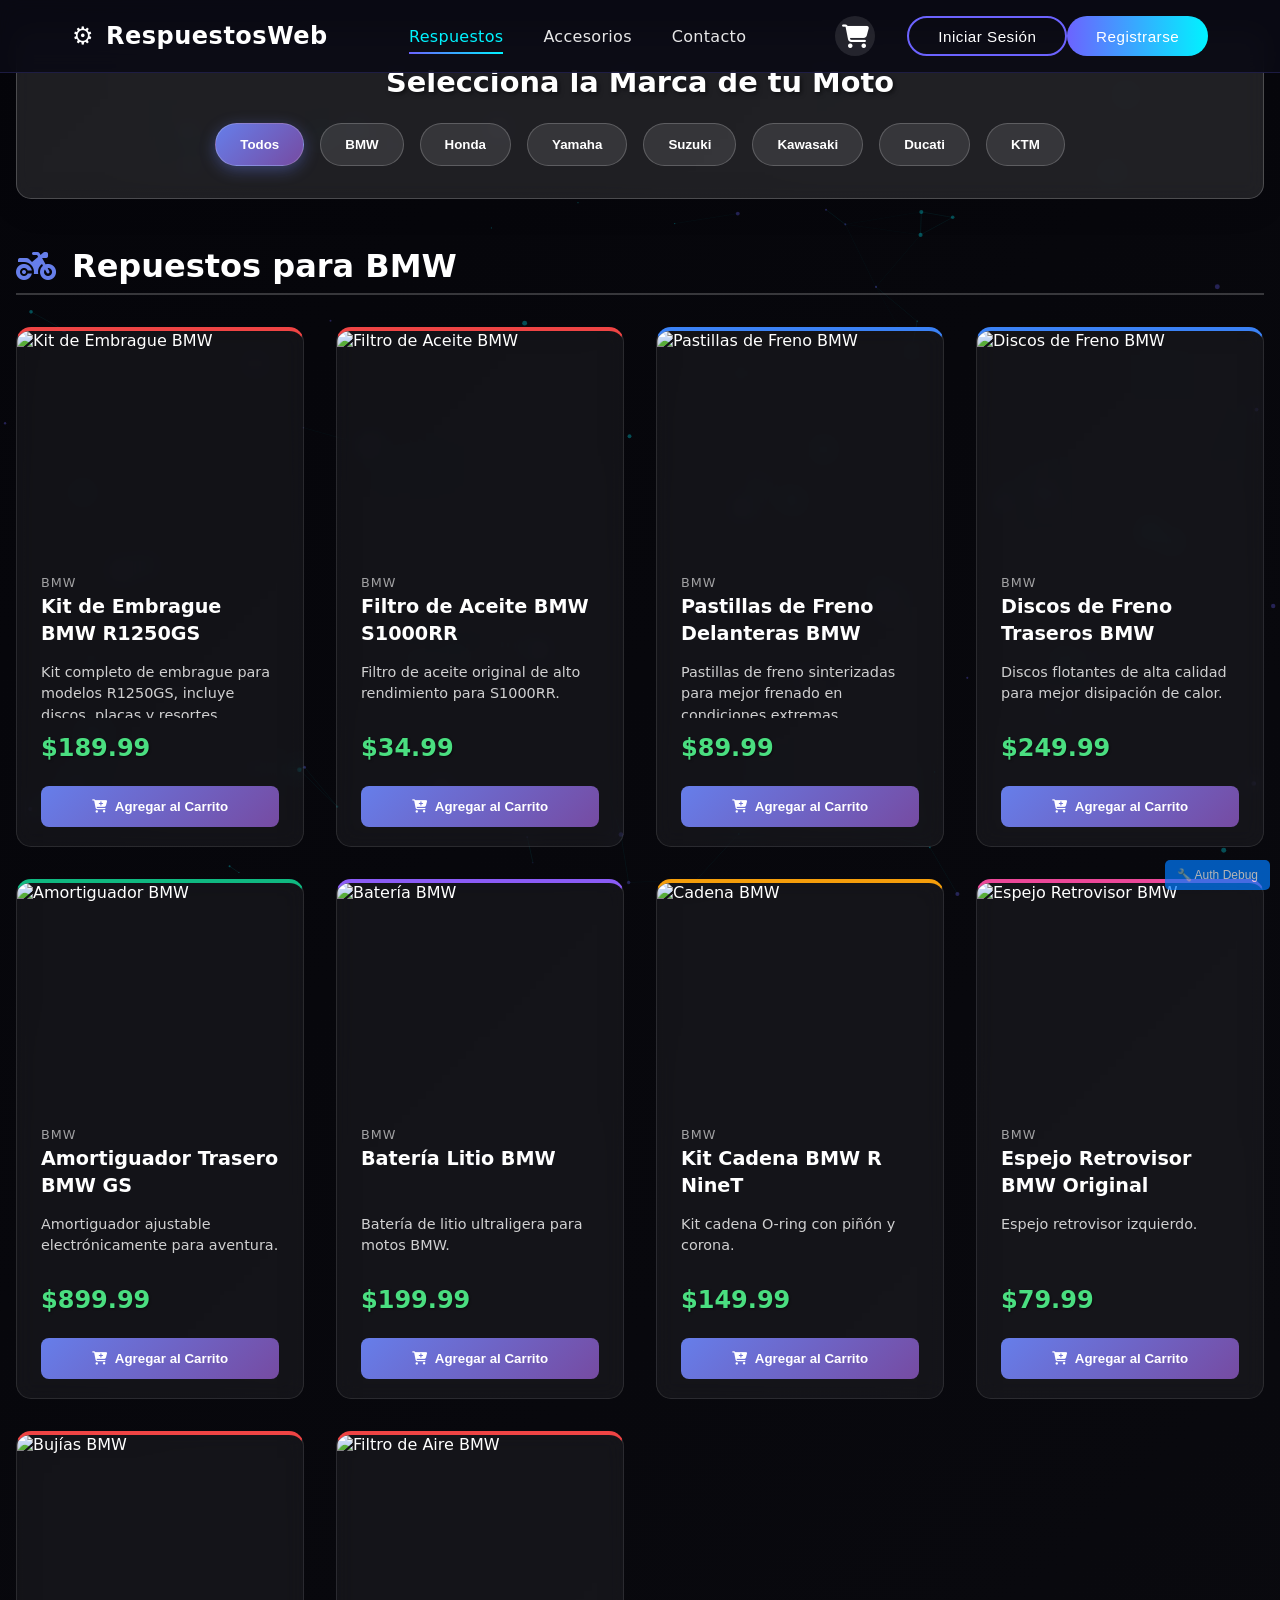
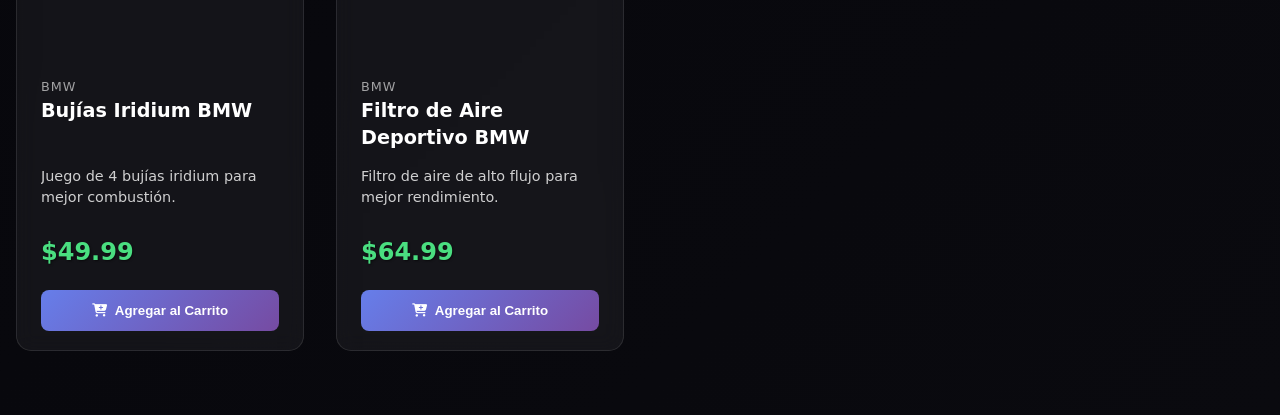
==== repuestos.html @ da5291e6 "Add files via upload" ====
<!DOCTYPE html>
<html lang="es">

<head>
    <meta charset="UTF-8">
    <meta name="viewport" content="width=device-width, initial-scale=1.0">
    <title>Repuestos para Motos | RespuestosWeb</title>
    <link rel="stylesheet" href="css/index.css">
    <link rel="stylesheet" href="css/navbar.css">
    <link rel="stylesheet" href="css/particulasfondo.css">
    <link rel="stylesheet" href="css/repuestos.css">
    <link rel="stylesheet" href="https://cdnjs.cloudflare.com/ajax/libs/font-awesome/6.4.0/css/all.min.css">
</head>

<body>
    <nav class="navbar" id="navbar">
        <div class="navbar-container">
            <!-- Menú de navegación -->
            <div class="navbar-logo">
                <a href="index.html" class="logo-link">
                    <span class="logo-icon">⚙️</span>
                    <span class="logo-text">RespuestosWeb</span>
                </a>
            </div>
            <ul class="navbar-menu" id="navbarMenu">
                <li><a href="repuestos.html" class="nav-link active">Respuestos</a></li>
                <li><a href="accesorios.html" class="nav-link">Accesorios</a></li>
                <li><a href="contacto.html" class="nav-link">Contacto</a></li>
            </ul>
            <!-- Botones de acción -->
            <div class="navbar-actions" id="navbarActions">
                <!-- Carrito de compras -->
                <div class="cart-icon-container">
                    <a href="carrito.html" class="cart-link">
                        <i class="fas fa-shopping-cart"></i>
                        <span class="cart-count" id="cartCount">0</span>
                    </a>
                </div>
                
                <!-- Esto se mostrará cuando NO haya sesión iniciada -->
                <div class="auth-buttons" id="authButtons">
                    <button class="btn btn-login" onclick="window.location.href='sesion.html'">Iniciar Sesión</button>
                    <button class="btn btn-signup" onclick="window.location.href='registro.html'">Registrarse</button>
                </div>
                <!-- Esto se mostrará cuando HAYA sesión iniciada -->
                <div class="user-info" id="userInfo" style="display: none;">
                    <span class="user-name" id="userName"></span>
                    <button class="btn btn-logout" id="btnLogout">
                        <span class="logout-icon">🚪</span>
                        Exit
                    </button>
                </div>
            </div>
        </div>
    </nav>

    <!-- Contenido principal -->
    <main class="repuestos-container">
        <!-- Filtros por marca -->
        <section class="marca-filters">
            <h2>Selecciona la Marca de tu Moto</h2>
            <div class="filters-container">
                <button class="filter-btn active" data-marca="all">Todos</button>
                <button class="filter-btn" data-marca="bmw">BMW</button>
                <button class="filter-btn" data-marca="honda">Honda</button>
                <button class="filter-btn" data-marca="yamaha">Yamaha</button>
                <button class="filter-btn" data-marca="suzuki">Suzuki</button>
                <button class="filter-btn" data-marca="kawasaki">Kawasaki</button>
                <button class="filter-btn" data-marca="ducati">Ducati</button>
                <button class="filter-btn" data-marca="ktm">KTM</button>
            </div>
        </section>

        <!-- Productos BMW -->
        <section class="marca-section active" id="bmw">
            <h2 class="marca-title">
                <i class="fas fa-motorcycle"></i>
                Repuestos para BMW
            </h2>
            <div class="productos-grid">
                
                <!-- Motor -->
                <div class="producto-card" data-categoria="motor">
                    <div class="producto-imagen-container">
                        <img src="https://i.ebayimg.com/images/g/hdYAAOSwGIlj2I~U/s-l1600.webp" 
                             alt="Kit de Embrague BMW" 
                             class="producto-imagen">
                        <div class="producto-overlay">
                            <button class="quick-view">Vista Rápida</button>
                        </div>
                    </div>
                    <div class="producto-info">
                        <div class="producto-marca">BMW</div>
                        <h3 class="producto-nombre">Kit de Embrague BMW R1250GS</h3>
                        <p class="producto-descripcion">Kit completo de embrague para modelos R1250GS, incluye discos, placas y resortes.</p>
                        <div class="producto-precio">$189.99</div>
                        <button class="btn-agregar-carrito" data-id="bmw001">
                            <i class="fas fa-cart-plus"></i> Agregar al Carrito
                        </button>
                    </div>
                </div>

                <div class="producto-card" data-categoria="motor">
                    <div class="producto-imagen-container">
                        <img src="https://res.cloudinary.com/knfilters-com/image/upload/c_lpad,dpr_2.0,f_auto,h_540,q_auto,w_540/v1/media/catalog/product/K/N/KN-160_4.jpg?_i=AB" 
                             alt="Filtro de Aceite BMW" 
                             class="producto-imagen">
                        <div class="producto-overlay">
                            <button class="quick-view">Vista Rápida</button>
                        </div>
                    </div>
                    <div class="producto-info">
                        <div class="producto-marca">BMW</div>
                        <h3 class="producto-nombre">Filtro de Aceite BMW S1000RR</h3>
                        <p class="producto-descripcion">Filtro de aceite original de alto rendimiento para S1000RR.</p>
                        <div class="producto-precio">$34.99</div>
                        <button class="btn-agregar-carrito" data-id="bmw002">
                            <i class="fas fa-cart-plus"></i> Agregar al Carrito
                        </button>
                    </div>
                </div>

                <!-- Frenos -->
                <div class="producto-card" data-categoria="frenos">
                    <div class="producto-imagen-container">
                        <img src="https://i.ebayimg.com/images/g/bAkAAOSwcmRlqMo6/s-l1600.webp" 
                             alt="Pastillas de Freno BMW" 
                             class="producto-imagen">
                        <div class="producto-overlay">
                            <button class="quick-view">Vista Rápida</button>
                        </div>
                    </div>
                    <div class="producto-info">
                        <div class="producto-marca">BMW</div>
                        <h3 class="producto-nombre">Pastillas de Freno Delanteras BMW</h3>
                        <p class="producto-descripcion">Pastillas de freno sinterizadas para mejor frenado en condiciones extremas.</p>
                        <div class="producto-precio">$89.99</div>
                        <button class="btn-agregar-carrito" data-id="bmw003">
                            <i class="fas fa-cart-plus"></i> Agregar al Carrito
                        </button>
                    </div>
                </div>

                <div class="producto-card" data-categoria="frenos">
                    <div class="producto-imagen-container">
                        <img src="https://i.ebayimg.com/thumbs/images/g/HKcAAeSwe4xpPvAn/s-l300.webp" 
                             alt="Discos de Freno BMW" 
                             class="producto-imagen">
                        <div class="producto-overlay">
                            <button class="quick-view">Vista Rápida</button>
                        </div>
                    </div>
                    <div class="producto-info">
                        <div class="producto-marca">BMW</div>
                        <h3 class="producto-nombre">Discos de Freno Traseros BMW</h3>
                        <p class="producto-descripcion">Discos flotantes de alta calidad para mejor disipación de calor.</p>
                        <div class="producto-precio">$249.99</div>
                        <button class="btn-agregar-carrito" data-id="bmw004">
                            <i class="fas fa-cart-plus"></i> Agregar al Carrito
                        </button>
                    </div>
                </div>

                <!-- Suspensión -->
                <div class="producto-card" data-categoria="suspension">
                    <div class="producto-imagen-container">
                        <img src="https://i.ebayimg.com/images/g/KG8AAeSwtQhpDiIL/s-l1600.webp" 
                             alt="Amortiguador BMW" 
                             class="producto-imagen">
                        <div class="producto-overlay">
                            <button class="quick-view">Vista Rápida</button>
                        </div>
                    </div>
                    <div class="producto-info">
                        <div class="producto-marca">BMW</div>
                        <h3 class="producto-nombre">Amortiguador Trasero BMW GS</h3>
                        <p class="producto-descripcion">Amortiguador ajustable electrónicamente para aventura.</p>
                        <div class="producto-precio">$899.99</div>
                        <button class="btn-agregar-carrito" data-id="bmw005">
                            <i class="fas fa-cart-plus"></i> Agregar al Carrito
                        </button>
                    </div>
                </div>

                <!-- Electrónica -->
                <div class="producto-card" data-categoria="electronica">
                    <div class="producto-imagen-container">
                        <img src="https://i.ebayimg.com/images/g/pgMAAOSwFHZnN01C/s-l1600.webp" 
                             alt="Batería BMW" 
                             class="producto-imagen">
                        <div class="producto-overlay">
                            <button class="quick-view">Vista Rápida</button>
                        </div>
                    </div>
                    <div class="producto-info">
                        <div class="producto-marca">BMW</div>
                        <h3 class="producto-nombre">Batería Litio BMW</h3>
                        <p class="producto-descripcion">Batería de litio ultraligera para motos BMW.</p>
                        <div class="producto-precio">$199.99</div>
                        <button class="btn-agregar-carrito" data-id="bmw006">
                            <i class="fas fa-cart-plus"></i> Agregar al Carrito
                        </button>
                    </div>
                </div>

                <!-- Transmisión -->
                <div class="producto-card" data-categoria="transmision">
                    <div class="producto-imagen-container">
                        <img src="https://i.ebayimg.com/thumbs/images/g/bOwAAOSwZWhnmeZr/s-l300.webp" 
                             alt="Cadena BMW" 
                             class="producto-imagen">
                        <div class="producto-overlay">
                            <button class="quick-view">Vista Rápida</button>
                        </div>
                    </div>
                    <div class="producto-info">
                        <div class="producto-marca">BMW</div>
                        <h3 class="producto-nombre">Kit Cadena BMW R NineT</h3>
                        <p class="producto-descripcion">Kit cadena O-ring con piñón y corona.</p>
                        <div class="producto-precio">$149.99</div>
                        <button class="btn-agregar-carrito" data-id="bmw007">
                            <i class="fas fa-cart-plus"></i> Agregar al Carrito
                        </button>
                    </div>
                </div>

                <!-- Carrocería -->
                <div class="producto-card" data-categoria="carroceria">
                    <div class="producto-imagen-container">
                        <img src="https://encrypted-tbn0.gstatic.com/images?q=tbn:ANd9GcQe6MmT3iAKlAqYULqg9RIw2ckWm8wNuphOkQ&s" 
                             alt="Espejo Retrovisor BMW" 
                             class="producto-imagen">
                        <div class="producto-overlay">
                            <button class="quick-view">Vista Rápida</button>
                        </div>
                    </div>
                    <div class="producto-info">
                        <div class="producto-marca">BMW</div>
                        <h3 class="producto-nombre">Espejo Retrovisor BMW Original</h3>
                        <p class="producto-descripcion">Espejo retrovisor izquierdo.</p>
                        <div class="producto-precio">$79.99</div>
                        <button class="btn-agregar-carrito" data-id="bmw008">
                            <i class="fas fa-cart-plus"></i> Agregar al Carrito
                        </button>
                    </div>
                </div>

                <!-- Bujías -->
                <div class="producto-card" data-categoria="motor">
                    <div class="producto-imagen-container">
                        <img src="https://m.media-amazon.com/images/I/41Av20LkbiL._AC_SX466_.jpg" 
                             alt="Bujías BMW" 
                             class="producto-imagen">
                        <div class="producto-overlay">
                            <button class="quick-view">Vista Rápida</button>
                        </div>
                    </div>
                    <div class="producto-info">
                        <div class="producto-marca">BMW</div>
                        <h3 class="producto-nombre">Bujías Iridium BMW</h3>
                        <p class="producto-descripcion">Juego de 4 bujías iridium para mejor combustión.</p>
                        <div class="producto-precio">$49.99</div>
                        <button class="btn-agregar-carrito" data-id="bmw009">
                            <i class="fas fa-cart-plus"></i> Agregar al Carrito
                        </button>
                    </div>
                </div>

                <!-- Filtro de Aire -->
                <div class="producto-card" data-categoria="motor">
                    <div class="producto-imagen-container">
                        <img src="https://i.ebayimg.com/images/g/MfUAAeSwtmdpF6ZR/s-l1600.webp" 
                             alt="Filtro de Aire BMW" 
                             class="producto-imagen">
                        <div class="producto-overlay">
                            <button class="quick-view">Vista Rápida</button>
                        </div>
                    </div>
                    <div class="producto-info">
                        <div class="producto-marca">BMW</div>
                        <h3 class="producto-nombre">Filtro de Aire Deportivo BMW</h3>
                        <p class="producto-descripcion">Filtro de aire de alto flujo para mejor rendimiento.</p>
                        <div class="producto-precio">$64.99</div>
                        <button class="btn-agregar-carrito" data-id="bmw010">
                            <i class="fas fa-cart-plus"></i> Agregar al Carrito
                        </button>
                    </div>
                </div>

            </div>
        </section>

        <!-- Productos Honda -->
        <section class="marca-section" id="honda">
            <h2 class="marca-title">
                <i class="fas fa-motorcycle"></i>
                Repuestos para Honda
            </h2>
            <div class="productos-grid">
                
                <div class="producto-card" data-categoria="motor">
                    <div class="producto-imagen-container">
                        <img src="https://images.unsplash.com/photo-1558618666-fcd25c85cd64?ixlib=rb-4.0.3&auto=format&fit=crop&w=500&q=80" 
                             alt="Filtro de Aire Honda" 
                             class="producto-imagen">
                        <div class="producto-overlay">
                            <button class="quick-view">Vista Rápida</button>
                        </div>
                    </div>
                    <div class="producto-info">
                        <div class="producto-marca">HONDA</div>
                        <h3 class="producto-nombre">Filtro de Aire Honda CBR600RR</h3>
                        <p class="producto-descripcion">Filtro de aire deportivo de alto flujo para mejor rendimiento.</p>
                        <div class="producto-precio">$45.99</div>
                        <button class="btn-agregar-carrito" data-id="honda001">
                            <i class="fas fa-cart-plus"></i> Agregar al Carrito
                        </button>
                    </div>
                </div>

                <div class="producto-card" data-categoria="frenos">
                    <div class="producto-imagen-container">
                        <img src="https://images.unsplash.com/photo-1550565118-3a14e8d0386f?ixlib=rb-4.0.3&auto=format&fit=crop&w=500&q=80" 
                             alt="Pastillas Honda" 
                             class="producto-imagen">
                        <div class="producto-overlay">
                            <button class="quick-view">Vista Rápida</button>
                        </div>
                    </div>
                    <div class="producto-info">
                        <div class="producto-marca">HONDA</div>
                        <h3 class="producto-nombre">Pastillas de Freno Honda CB500</h3>
                        <p class="producto-descripcion">Pastillas orgánicas para frenado suave y progresivo.</p>
                        <div class="producto-precio">$39.99</div>
                        <button class="btn-agregar-carrito" data-id="honda002">
                            <i class="fas fa-cart-plus"></i> Agregar al Carrito
                        </button>
                    </div>
                </div>

                <div class="producto-card" data-categoria="suspension">
                    <div class="producto-imagen-container">
                        <img src="https://images.unsplash.com/photo-1580522154071-c6ca47a859ad?ixlib=rb-4.0.3&auto=format&fit=crop&w=500&q=80" 
                             alt="Amortiguador Honda" 
                             class="producto-imagen">
                        <div class="producto-overlay">
                            <button class="quick-view">Vista Rápida</button>
                        </div>
                    </div>
                    <div class="producto-info">
                        <div class="producto-marca">HONDA</div>
                        <h3 class="producto-nombre">Amortiguador Trasero Honda CBR1000RR</h3>
                        <p class="producto-descripcion">Amortiguador deportivo ajustable en precarga y rebote.</p>
                        <div class="producto-precio">$599.99</div>
                        <button class="btn-agregar-carrito" data-id="honda003">
                            <i class="fas fa-cart-plus"></i> Agregar al Carrito
                        </button>
                    </div>
                </div>

                <div class="producto-card" data-categoria="transmision">
                    <div class="producto-imagen-container">
                        <img src="https://images.unsplash.com/photo-1569949381669-ec9738b44374?ixlib=rb-4.0.3&auto=format&fit=crop&w=500&q=80" 
                             alt="Kit Cadena Honda" 
                             class="producto-imagen">
                        <div class="producto-overlay">
                            <button class="quick-view">Vista Rápida</button>
                        </div>
                    </div>
                    <div class="producto-info">
                        <div class="producto-marca">HONDA</div>
                        <h3 class="producto-nombre">Kit Cadena Honda Africa Twin</h3>
                        <p class="producto-descripcion">Kit cadena X-ring resistente para aventura.</p>
                        <div class="producto-precio">$129.99</div>
                        <button class="btn-agregar-carrito" data-id="honda004">
                            <i class="fas fa-cart-plus"></i> Agregar al Carrito
                        </button>
                    </div>
                </div>

                <div class="producto-card" data-categoria="electronica">
                    <div class="producto-imagen-container">
                        <img src="https://images.unsplash.com/photo-1591799264318-7e6ef8ddb7ea?ixlib=rb-4.0.3&auto=format&fit=crop&w=500&q=80" 
                             alt="Batería Honda" 
                             class="producto-imagen">
                        <div class="producto-overlay">
                            <button class="quick-view">Vista Rápida</button>
                        </div>
                    </div>
                    <div class="producto-info">
                        <div class="producto-marca">HONDA</div>
                        <h3 class="producto-nombre">Batería GEL Honda</h3>
                        <p class="producto-descripcion">Batería GEL de 12V para motos Honda.</p>
                        <div class="producto-precio">$89.99</div>
                        <button class="btn-agregar-carrito" data-id="honda005">
                            <i class="fas fa-cart-plus"></i> Agregar al Carrito
                        </button>
                    </div>
                </div>

                <div class="producto-card" data-categoria="motor">
                    <div class="producto-imagen-container">
                        <img src="https://images.unsplash.com/photo-1614162692292-7ac56d7f7f1e?ixlib=rb-4.0.3&auto=format&fit=crop&w=500&q=80" 
                             alt="Bujías Honda" 
                             class="producto-imagen">
                        <div class="producto-overlay">
                            <button class="quick-view">Vista Rápida</button>
                        </div>
                    </div>
                    <div class="producto-info">
                        <div class="producto-marca">HONDA</div>
                        <h3 class="producto-nombre">Bujías Honda CRF450L</h3>
                        <p class="producto-descripcion">Bujías de platino para motos enduro Honda.</p>
                        <div class="producto-precio">$29.99</div>
                        <button class="btn-agregar-carrito" data-id="honda006">
                            <i class="fas fa-cart-plus"></i> Agregar al Carrito
                        </button>
                    </div>
                </div>

            </div>
        </section>

        <!-- Productos Yamaha -->
        <section class="marca-section" id="yamaha">
            <h2 class="marca-title">
                <i class="fas fa-motorcycle"></i>
                Repuestos para Yamaha
            </h2>
            <div class="productos-grid">
                
                <div class="producto-card" data-categoria="motor">
                    <div class="producto-imagen-container">
                        <img src="https://images.unsplash.com/photo-1614162692292-7ac56d7f7f1e?ixlib=rb-4.0.3&auto=format&fit=crop&w=500&q=80" 
                             alt="Bujías Yamaha" 
                             class="producto-imagen">
                        <div class="producto-overlay">
                            <button class="quick-view">Vista Rápida</button>
                        </div>
                    </div>
                    <div class="producto-info">
                        <div class="producto-marca">YAMAHA</div>
                        <h3 class="producto-nombre">Bujías Iridium Yamaha R6</h3>
                        <p class="producto-descripcion">Bujías iridium de alto rendimiento para R6.</p>
                        <div class="producto-precio">$24.99</div>
                        <button class="btn-agregar-carrito" data-id="yamaha001">
                            <i class="fas fa-cart-plus"></i> Agregar al Carrito
                        </button>
                    </div>
                </div>

                <div class="producto-card" data-categoria="suspension">
                    <div class="producto-imagen-container">
                        <img src="https://images.unsplash.com/photo-1580522154071-c6ca47a859ad?ixlib=rb-4.0.3&auto=format&fit=crop&w=500&q=80" 
                             alt="Horquilla Yamaha" 
                             class="producto-imagen">
                        <div class="producto-overlay">
                            <button class="quick-view">Vista Rápida</button>
                        </div>
                    </div>
                    <div class="producto-info">
                        <div class="producto-marca">YAMAHA</div>
                        <h3 class="producto-nombre">Kit de Retenes Horquilla Yamaha MT-07</h3>
                        <p class="producto-descripcion">Kit completo de retenes y aceite para horquilla.</p>
                        <div class="producto-precio">$59.99</div>
                        <button class="btn-agregar-carrito" data-id="yamaha002">
                            <i class="fas fa-cart-plus"></i> Agregar al Carrito
                        </button>
                    </div>
                </div>

                <div class="producto-card" data-categoria="frenos">
                    <div class="producto-imagen-container">
                        <img src="https://images.unsplash.com/photo-1550565118-3a14e8d0386f?ixlib=rb-4.0.3&auto=format&fit=crop&w=500&q=80" 
                             alt="Discos Yamaha" 
                             class="producto-imagen">
                        <div class="producto-overlay">
                            <button class="quick-view">Vista Rápida</button>
                        </div>
                    </div>
                    <div class="producto-info">
                        <div class="producto-marca">YAMAHA</div>
                        <h3 class="producto-nombre">Discos de Freno Yamaha R1</h3>
                        <p class="producto-descripcion">Discos de freno wave para máxima disipación de calor.</p>
                        <div class="producto-precio">$299.99</div>
                        <button class="btn-agregar-carrito" data-id="yamaha003">
                            <i class="fas fa-cart-plus"></i> Agregar al Carrito
                        </button>
                    </div>
                </div>

                <div class="producto-card" data-categoria="transmision">
                    <div class="producto-imagen-container">
                        <img src="https://images.unsplash.com/photo-1569949381669-ec9738b44374?ixlib=rb-4.0.3&auto=format&fit=crop&w=500&q=80" 
                             alt="Cadena Yamaha" 
                             class="producto-imagen">
                        <div class="producto-overlay">
                            <button class="quick-view">Vista Rápida</button>
                        </div>
                    </div>
                    <div class="producto-info">
                        <div class="producto-marca">YAMAHA</div>
                        <h3 class="producto-nombre">Kit Transmisión Yamaha MT-09</h3>
                        <p class="producto-descripcion">Kit completo con cadena, piñón y corona.</p>
                        <div class="producto-precio">$169.99</div>
                        <button class="btn-agregar-carrito" data-id="yamaha004">
                            <i class="fas fa-cart-plus"></i> Agregar al Carrito
                        </button>
                    </div>
                </div>

                <div class="producto-card" data-categoria="electronica">
                    <div class="producto-imagen-container">
                        <img src="https://images.unsplash.com/photo-1591799264318-7e6ef8ddb7ea?ixlib=rb-4.0.3&auto=format&fit=crop&w=500&q=80" 
                             alt="Regulador Yamaha" 
                             class="producto-imagen">
                        <div class="producto-overlay">
                            <button class="quick-view">Vista Rápida</button>
                        </div>
                    </div>
                    <div class="producto-info">
                        <div class="producto-marca">YAMAHA</div>
                        <h3 class="producto-nombre">Regulador de Voltaje Yamaha</h3>
                        <p class="producto-descripcion">Regulador de voltaje para sistema de carga.</p>
                        <div class="producto-precio">$69.99</div>
                        <button class="btn-agregar-carrito" data-id="yamaha005">
                            <i class="fas fa-cart-plus"></i> Agregar al Carrito
                        </button>
                    </div>
                </div>

            </div>
        </section>

        <!-- Productos Suzuki -->
        <section class="marca-section" id="suzuki">
            <h2 class="marca-title">
                <i class="fas fa-motorcycle"></i>
                Repuestos para Suzuki
            </h2>
            <div class="productos-grid">
                
                <div class="producto-card" data-categoria="motor">
                    <div class="producto-imagen-container">
                        <img src="https://images.unsplash.com/photo-1569541306245-6fa5c8d48aa8?ixlib=rb-4.0.3&auto=format&fit=crop&w=500&q=80" 
                             alt="Embrague Suzuki" 
                             class="producto-imagen">
                        <div class="producto-overlay">
                            <button class="quick-view">Vista Rápida</button>
                        </div>
                    </div>
                    <div class="producto-info">
                        <div class="producto-marca">SUZUKI</div>
                        <h3 class="producto-nombre">Kit Embrague Suzuki GSX-R1000</h3>
                        <p class="producto-descripcion">Kit de embrague deportivo para máxima tracción.</p>
                        <div class="producto-precio">$179.99</div>
                        <button class="btn-agregar-carrito" data-id="suzuki001">
                            <i class="fas fa-cart-plus"></i> Agregar al Carrito
                        </button>
                    </div>
                </div>

                <div class="producto-card" data-categoria="frenos">
                    <div class="producto-imagen-container">
                        <img src="https://images.unsplash.com/photo-1558618666-fcd25c85cd64?ixlib=rb-4.0.3&auto=format&fit=crop&w=500&q=80" 
                             alt="Pastillas Suzuki" 
                             class="producto-imagen">
                        <div class="producto-overlay">
                            <button class="quick-view">Vista Rápida</button>
                        </div>
                    </div>
                    <div class="producto-info">
                        <div class="producto-marca">SUZUKI</div>
                        <h3 class="producto-nombre">Pastillas Freno Suzuki Hayabusa</h3>
                        <p class="producto-descripcion">Pastillas sinterizadas para alta velocidad.</p>
                        <div class="producto-precio">$79.99</div>
                        <button class="btn-agregar-carrito" data-id="suzuki002">
                            <i class="fas fa-cart-plus"></i> Agregar al Carrito
                        </button>
                    </div>
                </div>

                <div class="producto-card" data-categoria="suspension">
                    <div class="producto-imagen-container">
                        <img src="https://images.unsplash.com/photo-1580522154071-c6ca47a859ad?ixlib=rb-4.0.3&auto=format&fit=crop&w=500&q=80" 
                             alt="Suspensión Suzuki" 
                             class="producto-imagen">
                        <div class="producto-overlay">
                            <button class="quick-view">Vista Rápida</button>
                        </div>
                    </div>
                    <div class="producto-info">
                        <div class="producto-marca">SUZUKI</div>
                        <h3 class="producto-nombre">Horquilla Suzuki GSX-S750</h3>
                        <p class="producto-descripcion">Horquilla invertida para mejor estabilidad.</p>
                        <div class="producto-precio">$449.99</div>
                        <button class="btn-agregar-carrito" data-id="suzuki003">
                            <i class="fas fa-cart-plus"></i> Agregar al Carrito
                        </button>
                    </div>
                </div>

                <div class="producto-card" data-categoria="transmision">
                    <div class="producto-imagen-container">
                        <img src="https://images.unsplash.com/photo-1569949381669-ec9738b44374?ixlib=rb-4.0.3&auto=format&fit=crop&w=500&q=80" 
                             alt="Cadena Suzuki" 
                             class="producto-imagen">
                        <div class="producto-overlay">
                            <button class="quick-view">Vista Rápida</button>
                        </div>
                    </div>
                    <div class="producto-info">
                        <div class="producto-marca">SUZUKI</div>
                        <h3 class="producto-nombre">Kit Cadena Suzuki V-Strom 650</h3>
                        <p class="producto-descripcion">Kit cadena para motos adventure.</p>
                        <div class="producto-precio">$119.99</div>
                        <button class="btn-agregar-carrito" data-id="suzuki004">
                            <i class="fas fa-cart-plus"></i> Agregar al Carrito
                        </button>
                    </div>
                </div>

            </div>
        </section>

        <!-- Productos Kawasaki -->
        <section class="marca-section" id="kawasaki">
            <h2 class="marca-title">
                <i class="fas fa-motorcycle"></i>
                Repuestos para Kawasaki
            </h2>
            <div class="productos-grid">
                
                <div class="producto-card" data-categoria="motor">
                    <div class="producto-imagen-container">
                        <img src="https://images.unsplash.com/photo-1614162692292-7ac56d7f7f1e?ixlib=rb-4.0.3&auto=format&fit=crop&w=500&q=80" 
                             alt="Bujías Kawasaki" 
                             class="producto-imagen">
                        <div class="producto-overlay">
                            <button class="quick-view">Vista Rápida</button>
                        </div>
                    </div>
                    <div class="producto-info">
                        <div class="producto-marca">KAWASAKI</div>
                        <h3 class="producto-nombre">Bujías Kawasaki Ninja ZX-10R</h3>
                        <p class="producto-descripcion">Bujías de alto rendimiento para motos deportivas.</p>
                        <div class="producto-precio">$34.99</div>
                        <button class="btn-agregar-carrito" data-id="kawasaki001">
                            <i class="fas fa-cart-plus"></i> Agregar al Carrito
                        </button>
                    </div>
                </div>

                <div class="producto-card" data-categoria="transmision">
                    <div class="producto-imagen-container">
                        <img src="https://images.unsplash.com/photo-1569949381669-ec9738b44374?ixlib=rb-4.0.3&auto=format&fit=crop&w=500&q=80" 
                             alt="Cadena Kawasaki" 
                             class="producto-imagen">
                        <div class="producto-overlay">
                            <button class="quick-view">Vista Rápida</button>
                        </div>
                    </div>
                    <div class="producto-info">
                        <div class="producto-marca">KAWASAKI</div>
                        <h3 class="producto-nombre">Kit Cadena Kawasaki H2</h3>
                        <p class="producto-descripcion">Cadena de alta resistencia para superdeportivas.</p>
                        <div class="producto-precio">$199.99</div>
                        <button class="btn-agregar-carrito" data-id="kawasaki002">
                            <i class="fas fa-cart-plus"></i> Agregar al Carrito
                        </button>
                    </div>
                </div>

                <div class="producto-card" data-categoria="frenos">
                    <div class="producto-imagen-container">
                        <img src="https://images.unsplash.com/photo-1550565118-3a14e8d0386f?ixlib=rb-4.0.3&auto=format&fit=crop&w=500&q=80" 
                             alt="Discos Kawasaki" 
                             class="producto-imagen">
                        <div class="producto-overlay">
                            <button class="quick-view">Vista Rápida</button>
                        </div>
                    </div>
                    <div class="producto-info">
                        <div class="producto-marca">KAWASAKI</div>
                        <h3 class="producto-nombre">Discos Frenos Kawasaki Z900</h3>
                        <p class="producto-descripcion">Discos perforados para mejor refrigeración.</p>
                        <div class="producto-precio">$279.99</div>
                        <button class="btn-agregar-carrito" data-id="kawasaki003">
                            <i class="fas fa-cart-plus"></i> Agregar al Carrito
                        </button>
                    </div>
                </div>

                <div class="producto-card" data-categoria="suspension">
                    <div class="producto-imagen-container">
                        <img src="https://images.unsplash.com/photo-1580522154071-c6ca47a859ad?ixlib=rb-4.0.3&auto=format&fit=crop&w=500&q=80" 
                             alt="Suspensión Kawasaki" 
                             class="producto-imagen">
                        <div class="producto-overlay">
                            <button class="quick-view">Vista Rápida</button>
                        </div>
                    </div>
                    <div class="producto-info">
                        <div class="producto-marca">KAWASAKI</div>
                        <h3 class="producto-nombre">Amortiguador Kawasaki Versys 650</h3>
                        <p class="producto-descripcion">Amortiguador para turismo y aventura.</p>
                        <div class="producto-precio">$399.99</div>
                        <button class="btn-agregar-carrito" data-id="kawasaki004">
                            <i class="fas fa-cart-plus"></i> Agregar al Carrito
                        </button>
                    </div>
                </div>

            </div>
        </section>

        <!-- Productos Ducati -->
        <section class="marca-section" id="ducati">
            <h2 class="marca-title">
                <i class="fas fa-motorcycle"></i>
                Repuestos para Ducati
            </h2>
            <div class="productos-grid">
                
                <div class="producto-card" data-categoria="frenos">
                    <div class="producto-imagen-container">
                        <img src="https://images.unsplash.com/photo-1550565118-3a14e8d0386f?ixlib=rb-4.0.3&auto=format&fit=crop&w=500&q=80" 
                             alt="Discos Ducati" 
                             class="producto-imagen">
                        <div class="producto-overlay">
                            <button class="quick-view">Vista Rápida</button>
                        </div>
                    </div>
                    <div class="producto-info">
                        <div class="producto-marca">DUCATI</div>
                        <h3 class="producto-nombre">Discos Frenos Ducati Panigale V4</h3>
                        <p class="producto-descripcion">Discos Brembo de alto rendimiento para pista.</p>
                        <div class="producto-precio">$399.99</div>
                        <button class="btn-agregar-carrito" data-id="ducati001">
                            <i class="fas fa-cart-plus"></i> Agregar al Carrito
                        </button>
                    </div>
                </div>

                <div class="producto-card" data-categoria="suspension">
                    <div class="producto-imagen-container">
                        <img src="https://images.unsplash.com/photo-1580522154071-c6ca47a859ad?ixlib=rb-4.0.3&auto=format&fit=crop&w=500&q=80" 
                             alt="Suspensión Ducati" 
                             class="producto-imagen">
                        <div class="producto-overlay">
                            <button class="quick-view">Vista Rápida</button>
                        </div>
                    </div>
                    <div class="producto-info">
                        <div class="producto-marca">DUCATI</div>
                        <h3 class="producto-nombre">Suspensión Öhlins Ducati</h3>
                        <p class="producto-descripcion">Kit suspensión premium para Ducati Streetfighter.</p>
                        <div class="producto-precio">$1299.99</div>
                        <button class="btn-agregar-carrito" data-id="ducati002">
                            <i class="fas fa-cart-plus"></i> Agregar al Carrito
                        </button>
                    </div>
                </div>

                <div class="producto-card" data-categoria="motor">
                    <div class="producto-imagen-container">
                        <img src="https://images.unsplash.com/photo-1569541306245-6fa5c8d48aa8?ixlib=rb-4.0.3&auto=format&fit=crop&w=500&q=80" 
                             alt="Embrague Ducati" 
                             class="producto-imagen">
                        <div class="producto-overlay">
                            <button class="quick-view">Vista Rápida</button>
                        </div>
                    </div>
                    <div class="producto-info">
                        <div class="producto-marca">DUCATI</div>
                        <h3 class="producto-nombre">Kit Embrague Ducati Monster</h3>
                        <p class="producto-descripcion">Kit embrague seco para motos naked.</p>
                        <div class="producto-precio">$229.99</div>
                        <button class="btn-agregar-carrito" data-id="ducati003">
                            <i class="fas fa-cart-plus"></i> Agregar al Carrito
                        </button>
                    </div>
                </div>

                <div class="producto-card" data-categoria="transmision">
                    <div class="producto-imagen-container">
                        <img src="https://images.unsplash.com/photo-1569949381669-ec9738b44374?ixlib=rb-4.0.3&auto=format&fit=crop&w=500&q=80" 
                             alt="Cadena Ducati" 
                             class="producto-imagen">
                        <div class="producto-overlay">
                            <button class="quick-view">Vista Rápida</button>
                        </div>
                    </div>
                    <div class="producto-info">
                        <div class="producto-marca">DUCATI</div>
                        <h3 class="producto-nombre">Kit Cadena Ducati Multistrada</h3>
                        <p class="producto-descripcion">Cadena reforzada para motos adventure.</p>
                        <div class="producto-precio">$169.99</div>
                        <button class="btn-agregar-carrito" data-id="ducati004">
                            <i class="fas fa-cart-plus"></i> Agregar al Carrito
                        </button>
                    </div>
                </div>

            </div>
        </section>

        <!-- Productos KTM -->
        <section class="marca-section" id="ktm">
            <h2 class="marca-title">
                <i class="fas fa-motorcycle"></i>
                Repuestos para KTM
            </h2>
            <div class="productos-grid">
                
                <div class="producto-card" data-categoria="motor">
                    <div class="producto-imagen-container">
                        <img src="https://images.unsplash.com/photo-1569541306245-6fa5c8d48aa8?ixlib=rb-4.0.3&auto=format&fit=crop&w=500&q=80" 
                             alt="Embrague KTM" 
                             class="producto-imagen">
                        <div class="producto-overlay">
                            <button class="quick-view">Vista Rápida</button>
                        </div>
                    </div>
                    <div class="producto-info">
                        <div class="producto-marca">KTM</div>
                        <h3 class="producto-nombre">Kit Embrague KTM 450 EXC</h3>
                        <p class="producto-descripcion">Kit embrague para enduro y motocross.</p>
                        <div class="producto-precio">$149.99</div>
                        <button class="btn-agregar-carrito" data-id="ktm001">
                            <i class="fas fa-cart-plus"></i> Agregar al Carrito
                        </button>
                    </div>
                </div>

                <div class="producto-card" data-categoria="suspension">
                    <div class="producto-imagen-container">
                        <img src="https://images.unsplash.com/photo-1580522154071-c6ca47a859ad?ixlib=rb-4.0.3&auto=format&fit=crop&w=500&q=80" 
                             alt="Suspensión KTM" 
                             class="producto-imagen">
                        <div class="producto-overlay">
                            <button class="quick-view">Vista Rápida</button>
                        </div>
                    </div>
                    <div class="producto-info">
                        <div class="producto-marca">KTM</div>
                        <h3 class="producto-nombre">Horquilla WP KTM 1290</h3>
                        <p class="producto-descripcion">Horquilla invertida WP para adventure.</p>
                        <div class="producto-precio">$899.99</div>
                        <button class="btn-agregar-carrito" data-id="ktm002">
                            <i class="fas fa-cart-plus"></i> Agregar al Carrito
                        </button>
                    </div>
                </div>

                <div class="producto-card" data-categoria="frenos">
                    <div class="producto-imagen-container">
                        <img src="https://images.unsplash.com/photo-1550565118-3a14e8d0386f?ixlib=rb-4.0.3&auto=format&fit=crop&w=500&q=80" 
                             alt="Frenos KTM" 
                             class="producto-imagen">
                        <div class="producto-overlay">
                            <button class="quick-view">Vista Rápida</button>
                        </div>
                    </div>
                    <div class="producto-info">
                        <div class="producto-marca">KTM</div>
                        <h3 class="producto-nombre">Pastillas Freno KTM 390 Duke</h3>
                        <p class="producto-descripcion">Pastillas orgánicas para uso urbano.</p>
                        <div class="producto-precio">$44.99</div>
                        <button class="btn-agregar-carrito" data-id="ktm003">
                            <i class="fas fa-cart-plus"></i> Agregar al Carrito
                        </button>
                    </div>
                </div>

                <div class="producto-card" data-categoria="transmision">
                    <div class="producto-imagen-container">
                        <img src="https://images.unsplash.com/photo-1569949381669-ec9738b44374?ixlib=rb-4.0.3&auto=format&fit=crop&w=500&q=80" 
                             alt="Cadena KTM" 
                             class="producto-imagen">
                        <div class="producto-overlay">
                            <button class="quick-view">Vista Rápida</button>
                        </div>
                    </div>
                    <div class="producto-info">
                        <div class="producto-marca">KTM</div>
                        <h3 class="producto-nombre">Kit Cadena KTM 690 Enduro</h3>
                        <p class="producto-descripcion">Cadena reforzada para enduro extremo.</p>
                        <div class="producto-precio">$139.99</div>
                        <button class="btn-agregar-carrito" data-id="ktm004">
                            <i class="fas fa-cart-plus"></i> Agregar al Carrito
                        </button>
                    </div>
                </div>

            </div>
        </section>

    </main>

    <!-- Modal para vista rápida -->
    <div class="modal-overlay" id="modalOverlay">
        <div class="modal-producto">
            <button class="modal-close" id="modalClose">&times;</button>
            <div class="modal-content">
                <!-- Contenido dinámico -->
            </div>
        </div>
    </div>

    <!-- Scripts -->
    <script src="js/particulasfondo.js"></script>
    <script src="js/repuestos.js"></script>
    <script src="js/cart-global.js"></script>
    <script src="js/auth-check.js"></script>
</body>

</html>
---- css/index.css ----
/* index.css - Estilos actualizados */

/* ===== VARIABLES ===== */
:root {
    --primary: #6c63ff;
    --secondary: #00f3ff;
    --dark-bg: #0a0a0f;
    --darker-bg: #05050a;
    --text: #ffffff;
    --text-secondary: #a0a0c0;
}

/* ===== ESTILOS EXISTENTES (mantén todo lo que ya tienes) ===== */

/* ... tus estilos existentes ... */

/* ===== NUEVAS SECCIONES PARA INDEX.HTML ===== */

/* Hero Section Mejorada */
.hero-section {
    min-height: calc(100vh - 80px);
    display: flex;
    align-items: center;
    justify-content: center;
    padding: 4rem 2rem;
    text-align: center;
    position: relative;
    overflow: hidden;
}

.hero-content {
    max-width: 800px;
    position: relative;
    z-index: 2;
}

.hero-title {
    font-size: 3.5rem;
    margin-bottom: 1.5rem;
    line-height: 1.2;
    font-weight: 800;
}

.gradient-text {
    background: linear-gradient(90deg, var(--primary), var(--secondary));
    -webkit-background-clip: text;
    background-clip: text;
    -webkit-text-fill-color: transparent;
    background-size: 200% auto;
    animation: gradient 3s ease-in-out infinite;
}

@keyframes gradient {
    0%, 100% {
        background-position: 0% 50%;
    }
    50% {
        background-position: 100% 50%;
    }
}

.hero-subtitle {
    font-size: 1.3rem;
    color: var(--text-secondary);
    margin-bottom: 2.5rem;
    line-height: 1.6;
    max-width: 600px;
    margin-left: auto;
    margin-right: auto;
}

.hero-buttons {
    display: flex;
    gap: 20px;
    justify-content: center;
    flex-wrap: wrap;
}

.hero-btn {
    display: inline-flex;
    align-items: center;
    gap: 10px;
    padding: 16px 32px;
    background: linear-gradient(90deg, var(--primary), var(--secondary));
    color: var(--dark-bg);
    text-decoration: none;
    font-weight: 600;
    font-size: 1.1rem;
    border-radius: 12px;
    transition: all 0.3s ease;
    border: none;
    cursor: pointer;
    box-shadow: 0 5px 20px rgba(108, 99, 255, 0.3);
}

.hero-btn.secondary {
    background: transparent;
    color: var(--secondary);
    border: 2px solid var(--secondary);
    box-shadow: none;
}

.hero-btn:hover {
    transform: translateY(-5px);
    box-shadow: 0 10px 30px rgba(108, 99, 255, 0.5);
}

.hero-btn.secondary:hover {
    background: rgba(0, 243, 255, 0.1);
    box-shadow: 0 10px 30px rgba(0, 243, 255, 0.3);
}

/* Features Section */
.features-section {
    padding: 6rem 2rem;
    background: rgba(255, 255, 255, 0.02);
}

.features-section h2 {
    text-align: center;
    font-size: 2.5rem;
    margin-bottom: 4rem;
    color: var(--text);
}

.features-grid {
    display: grid;
    grid-template-columns: repeat(auto-fit, minmax(250px, 1fr));
    gap: 30px;
    max-width: 1200px;
    margin: 0 auto;
}

.feature-card {
    background: rgba(255, 255, 255, 0.05);
    backdrop-filter: blur(10px);
    border-radius: 15px;
    padding: 2rem;
    text-align: center;
    border: 1px solid rgba(255, 255, 255, 0.1);
    transition: all 0.3s ease;
}

.feature-card:hover {
    transform: translateY(-10px);
    border-color: rgba(108, 99, 255, 0.3);
    box-shadow: 0 15px 30px rgba(0, 0, 0, 0.2);
}

.feature-icon {
    font-size: 3rem;
    margin-bottom: 1.5rem;
    display: inline-block;
}

.feature-card h3 {
    color: var(--secondary);
    margin-bottom: 1rem;
    font-size: 1.3rem;
}

.feature-card p {
    color: var(--text-secondary);
    line-height: 1.6;
}

/* Brands Section */
.brands-section {
    padding: 6rem 2rem;
}

.brands-section h2 {
    text-align: center;
    font-size: 2.5rem;
    margin-bottom: 4rem;
    color: var(--text);
}

.brands-grid {
    display: grid;
    grid-template-columns: repeat(auto-fit, minmax(200px, 1fr));
    gap: 20px;
    max-width: 1200px;
    margin: 0 auto;
}

.brand-item {
    background: rgba(255, 255, 255, 0.05);
    backdrop-filter: blur(10px);
    border-radius: 12px;
    padding: 2rem;
    display: flex;
    flex-direction: column;
    align-items: center;
    justify-content: center;
    gap: 15px;
    border: 1px solid rgba(255, 255, 255, 0.1);
    transition: all 0.3s ease;
}

.brand-item:hover {
    transform: translateY(-5px);
    border-color: rgba(108, 99, 255, 0.3);
    box-shadow: 0 10px 25px rgba(108, 99, 255, 0.2);
}

.brand-item i {
    font-size: 2.5rem;
    color: var(--primary);
}

.brand-item span {
    color: var(--text);
    font-weight: 600;
    font-size: 1.2rem;
}

/* Footer Mejorado */
.footer {
    background: rgba(10, 10, 20, 0.95);
    backdrop-filter: blur(10px);
    border-top: 1px solid rgba(108, 99, 255, 0.2);
    padding: 3rem 2rem 1rem;
}

.footer-content {
    display: grid;
    grid-template-columns: repeat(auto-fit, minmax(250px, 1fr));
    gap: 40px;
    max-width: 1200px;
    margin: 0 auto 3rem;
}

.footer-section h3 {
    color: var(--secondary);
    margin-bottom: 1.5rem;
    font-size: 1.3rem;
}

.footer-section p {
    color: var(--text-secondary);
    margin-bottom: 10px;
    line-height: 1.6;
}

.footer-section a {
    display: block;
    color: var(--text-secondary);
    text-decoration: none;
    margin-bottom: 8px;
    transition: color 0.3s;
}

.footer-section a:hover {
    color: var(--secondary);
}

.footer-copyright {
    text-align: center;
    color: var(--text-secondary);
    padding-top: 2rem;
    border-top: 1px solid rgba(255, 255, 255, 0.1);
}

/* Responsive */
@media (max-width: 768px) {
    .hero-title {
        font-size: 2.5rem;
    }
    
    .hero-subtitle {
        font-size: 1.1rem;
    }
    
    .hero-buttons {
        flex-direction: column;
        align-items: center;
    }
    
    .hero-btn {
        width: 100%;
        max-width: 300px;
        justify-content: center;
    }
    
    .features-section h2,
    .brands-section h2 {
        font-size: 2rem;
    }
    
    .feature-card {
        padding: 1.5rem;
    }
    
    .brands-grid {
        grid-template-columns: repeat(2, 1fr);
    }
}

@media (max-width: 480px) {
    .hero-title {
        font-size: 2rem;
    }
    
    .brands-grid {
        grid-template-columns: 1fr;
    }
    
    .footer-content {
        grid-template-columns: 1fr;
    }
}
---- css/navbar.css ----
:root {
    --primary-color: #6c63ff;
    --secondary-color: #00f3ff;
    --text-color: #ffffff;
    --bg-color: rgba(10, 10, 20, 0.9);
    --hover-color: #8a84ff;
}

/* Navbar principal */
.navbar {
    position: fixed;
    top: 0;
    left: 0;
    width: 100%;
    background: var(--bg-color);
    backdrop-filter: blur(10px);
    -webkit-backdrop-filter: blur(10px);
    border-bottom: 1px solid rgba(108, 99, 255, 0.2);
    z-index: 1000;
    padding: 1rem 0;
    transition: all 0.3s ease;
}

.navbar.scrolled {
    background: rgba(10, 10, 20, 0.95);
    box-shadow: 0 5px 20px rgba(0, 0, 0, 0.3);
}

.navbar-container {
    max-width: 1200px;
    margin: 0 auto;
    padding: 0 2rem;
    display: flex;
    justify-content: space-between;
    align-items: center;
}

/* Logo */
.navbar-logo a {
    display: flex;
    align-items: center;
    gap: 0.75rem;
    text-decoration: none;
    color: var(--text-color);
    font-size: 1.5rem;
    font-weight: 600;
    letter-spacing: 0.5px;
    transition: all 0.3s ease;
}

.navbar-logo a:hover {
    color: var(--secondary-color);
}

.navbar-logo svg {
    filter: drop-shadow(0 0 8px rgba(108, 99, 255, 0.5));
    transition: all 0.3s ease;
}

.navbar-logo a:hover svg {
    transform: rotate(15deg);
    filter: drop-shadow(0 0 12px rgba(0, 243, 255, 0.7));
}

/* Menú de navegación */
.navbar-menu {
    display: flex;
    list-style: none;
    gap: 2.5rem;
    margin: 0;
    padding: 0;
}

.nav-link {
    color: var(--text-color);
    text-decoration: none;
    font-size: 1rem;
    font-weight: 500;
    letter-spacing: 0.3px;
    padding: 0.5rem 0;
    position: relative;
    transition: all 0.3s ease;
    opacity: 0.9;
}

.nav-link:hover {
    color: var(--secondary-color);
    opacity: 1;
}

.nav-link::after {
    content: '';
    position: absolute;
    bottom: 0;
    left: 0;
    width: 0;
    height: 2px;
    background: linear-gradient(90deg, var(--primary-color), var(--secondary-color));
    transition: width 0.3s ease;
}

.nav-link:hover::after {
    width: 100%;
}

.nav-link.active {
    color: var(--secondary-color);
    opacity: 1;
}

.nav-link.active::after {
    width: 100%;
}

/* Botones de acción */
.navbar-actions {
    display: flex;
    gap: 1rem;
    align-items: center;
}

.btn {
    padding: 0.6rem 1.8rem;
    border-radius: 30px;
    font-weight: 500;
    font-size: 0.95rem;
    cursor: pointer;
    transition: all 0.3s ease;
    letter-spacing: 0.5px;
    border: none;
    position: relative;
    overflow: hidden;
}

.btn-login {
    background: transparent;
    color: var(--text-color);
    border: 2px solid var(--primary-color);
}

.btn-login:hover {
    background: var(--primary-color);
    color: white;
    box-shadow: 0 0 20px rgba(108, 99, 255, 0.4);
    transform: translateY(-2px);
}

.btn-signup {
    background: linear-gradient(90deg, var(--primary-color), var(--secondary-color));
    color: white;
}

.btn-signup:hover {
    transform: translateY(-2px);
    box-shadow: 0 5px 20px rgba(108, 99, 255, 0.4);
}

/* Botón hamburguesa para móviles */
.navbar-toggle {
    display: none;
    flex-direction: column;
    justify-content: space-between;
    width: 30px;
    height: 21px;
    background: transparent;
    border: none;
    cursor: pointer;
    padding: 0;
    z-index: 1001;
}

.navbar-toggle span {
    display: block;
    width: 100%;
    height: 3px;
    background: linear-gradient(90deg, var(--primary-color), var(--secondary-color));
    border-radius: 3px;
    transition: all 0.3s ease;
}

.navbar-toggle.active span:nth-child(1) {
    transform: rotate(45deg) translate(6px, 6px);
}

.navbar-toggle.active span:nth-child(2) {
    opacity: 0;
}

.navbar-toggle.active span:nth-child(3) {
    transform: rotate(-45deg) translate(6px, -6px);
}

/* Responsive */
@media (max-width: 992px) {
    .navbar-menu {
        gap: 1.5rem;
    }

    .btn {
        padding: 0.5rem 1.2rem;
        font-size: 0.9rem;
    }
}

@media (max-width: 768px) {
    .navbar-toggle {
        display: flex;
    }

    .navbar-menu {
        position: fixed;
        top: 70px;
        left: 0;
        width: 100%;
        flex-direction: column;
        align-items: center;
        background: rgba(10, 10, 20, 0.95);
        backdrop-filter: blur(15px);
        -webkit-backdrop-filter: blur(15px);
        padding: 2rem 0;
        gap: 1.5rem;
        transform: translateY(-100%);
        opacity: 0;
        visibility: hidden;
        transition: all 0.3s ease;
        border-bottom: 1px solid rgba(108, 99, 255, 0.2);
    }

    .navbar-menu.active {
        transform: translateY(0);
        opacity: 1;
        visibility: visible;
    }

    .navbar-actions {
        display: none;
    }

    .nav-link {
        font-size: 1.1rem;
        padding: 0.8rem 0;
    }
}






.cart-icon-container {
    position: relative;
    margin-right: 1rem;
    margin-left: 0.5rem;
}

.cart-link {
    color: #ffffff;
    font-size: 1.5rem;
    text-decoration: none;
    display: flex;
    align-items: center;
    justify-content: center;
    width: 40px;
    height: 40px;
    border-radius: 50%;
    background: rgba(255, 255, 255, 0.1);
    transition: all 0.3s ease;
    position: relative;
}

.cart-link:hover {
    color: #00f3ff;
    background: rgba(0, 243, 255, 0.1);
    transform: translateY(-2px);
    box-shadow: 0 5px 15px rgba(0, 243, 255, 0.2);
}

.cart-link:active {
    transform: translateY(0);
}

.cart-count {
    position: absolute;
    top: -5px;
    right: -5px;
    background: linear-gradient(135deg, #ff6b6b, #ff4757);
    color: white;
    font-size: 0.75rem;
    width: 22px;
    height: 22px;
    border-radius: 50%;
    display: flex;
    align-items: center;
    justify-content: center;
    font-weight: bold;
    box-shadow: 0 3px 10px rgba(255, 107, 107, 0.4);
    animation: pulse 2s infinite;
    border: 2px solid rgba(255, 255, 255, 0.9);
}

/* Animación de pulso para cuando hay items en el carrito */
@keyframes pulse {
    0% {
        transform: scale(1);
        box-shadow: 0 3px 10px rgba(255, 107, 107, 0.4);
    }
    50% {
        transform: scale(1.1);
        box-shadow: 0 5px 15px rgba(255, 107, 107, 0.6);
    }
    100% {
        transform: scale(1);
        box-shadow: 0 3px 10px rgba(255, 107, 107, 0.4);
    }
}

/* Cuando el carrito está vacío */
.cart-count:empty,
.cart-count[data-count="0"] {
    display: none;
}

/* Efecto cuando se añade un producto */
.cart-count.added {
    animation: bounce 0.5s ease;
}

@keyframes bounce {
    0%, 100% {
        transform: scale(1);
    }
    50% {
        transform: scale(1.3);
    }
}

/* Versión más pequeña para móviles */
@media (max-width: 768px) {
    .cart-icon-container {
        margin-right: 0.5rem;
        margin-left: 0;
    }
    
    .cart-link {
        width: 36px;
        height: 36px;
        font-size: 1.3rem;
    }
    
    .cart-count {
        width: 20px;
        height: 20px;
        font-size: 0.7rem;
        top: -4px;
        right: -4px;
    }
}

/* Versión para cuando hay muchos items */
.cart-count.high-count {
    font-size: 0.65rem;
    width: 24px;
    height: 24px;
    animation: pulseFast 1.5s infinite;
}

@keyframes pulseFast {
    0%, 100% {
        transform: scale(1);
    }
    50% {
        transform: scale(1.15);
    }
}

/* Efecto de notificación para nuevos items */
.cart-count.new-item {
    animation: newItem 0.8s ease-out;
}

@keyframes newItem {
    0% {
        transform: scale(0);
        opacity: 0;
    }
    70% {
        transform: scale(1.4);
        opacity: 1;
    }
    100% {
        transform: scale(1);
        opacity: 1;
    }
}

/* Tooltip para el carrito */
.cart-link::after {
    content: "Ver carrito";
    position: absolute;
    bottom: -30px;
    left: 50%;
    transform: translateX(-50%) translateY(10px);
    background: rgba(0, 0, 0, 0.8);
    color: white;
    padding: 5px 10px;
    border-radius: 5px;
    font-size: 0.8rem;
    white-space: nowrap;
    opacity: 0;
    visibility: hidden;
    transition: all 0.3s ease;
    z-index: 1000;
    pointer-events: none;
}

.cart-link:hover::after {
    opacity: 1;
    visibility: visible;
    transform: translateX(-50%) translateY(0);
}

/* Estilo cuando el usuario está logueado */
.user-info + .cart-icon-container {
    margin-right: 0.5rem;
}

/* Para dark theme */
.dark-theme .cart-link {
    background: rgba(255, 255, 255, 0.05);
}

.dark-theme .cart-link:hover {
    background: rgba(255, 255, 255, 0.1);
}

/* Para light theme (si lo necesitas) */
.light-theme .cart-link {
    color: #333;
    background: rgba(0, 0, 0, 0.05);
}

.light-theme .cart-link:hover {
    color: #6c63ff;
    background: rgba(108, 99, 255, 0.1);
}

.light-theme .cart-count {
    border-color: white;
}
---- css/particulasfondo.css ----
/* ===== VARIABLES FUTURISTAS ===== */
:root {
    --primary: #00f3ff;
    --primary-dark: #00b8c9;
    --secondary: #6c63ff;
    --dark-bg: #0a0a0f;
    --darker-bg: #05050a;
    --surface: rgba(20, 20, 30, 0.9);
    --text: #ffffff;
    --text-secondary: #a0a0c0;
    --accent: #ff4d8d;
    --glow: rgba(0, 243, 255, 0.1);
    --border-glow: rgba(108, 99, 255, 0.3);
    --transition: all 0.4s cubic-bezier(0.175, 0.885, 0.32, 1.1);
}

/* ===== RESET Y ESTILOS BASE ===== */
* {
    margin: 0;
    padding: 0;
    box-sizing: border-box;
}

body {
    background: linear-gradient(135deg, var(--darker-bg) 0%, var(--dark-bg) 100%);
    min-height: 100vh;
    font-family: 'Exo 2', 'Segoe UI', system-ui, -apple-system, sans-serif;
    color: var(--text);
    overflow-x: hidden;
}

/* ===== CONTENIDO PRINCIPAL ===== */
.main-content {
    margin-top: 80px;
    padding: 2rem;
}

.hero {
    min-height: calc(100vh - 80px);
    display: flex;
    align-items: center;
    justify-content: center;
    text-align: center;
    padding: 2rem;
}

.hero-content {
    max-width: 800px;
}

.hero-title {
    font-family: 'Orbitron', sans-serif;
    font-size: 3.5rem;
    font-weight: 900;
    margin-bottom: 1.5rem;
    letter-spacing: 1px;
}

.gradient-text {
    background: linear-gradient(90deg, var(--primary), var(--secondary));
    -webkit-background-clip: text;
    background-clip: text;
    -webkit-text-fill-color: transparent;
    font-weight: 900;
}

.hero-subtitle {
    font-size: 1.3rem;
    color: var(--text-secondary);
    margin-bottom: 2.5rem;
    line-height: 1.6;
}

.hero-btn {
    display: inline-block;
    padding: 16px 40px;
    background: linear-gradient(135deg, var(--primary), var(--secondary));
    color: var(--dark-bg);
    text-decoration: none;
    font-family: 'Exo 2', sans-serif;
    font-weight: 700;
    font-size: 1.1rem;
    border-radius: 10px;
    letter-spacing: 1px;
    text-transform: uppercase;
    transition: var(--transition);
    border: none;
    cursor: pointer;
    box-shadow: 0 5px 20px rgba(108, 99, 255, 0.3);
}

.hero-btn:hover {
    transform: translateY(-3px) scale(1.05);
    box-shadow: 0 10px 30px rgba(108, 99, 255, 0.5);
}

/* ===== RESPONSIVE PARA CONTENIDO ===== */
@media (max-width: 1024px) {
    .hero-title {
        font-size: 2.8rem;
    }
}

@media (max-width: 768px) {
    .hero-title {
        font-size: 2.2rem;
    }
    
    .hero-subtitle {
        font-size: 1.1rem;
    }
}

/* ===== ANIMACIONES GENERALES ===== */
@keyframes pulse {
    0% { opacity: 1; }
    50% { opacity: 0.7; }
    100% { opacity: 1; }
}
---- css/repuestos.css ----
/* Estilos específicos para la página de repuestos */

.repuestos-container {
    max-width: 1400px;
    margin: 2rem auto;
    padding: 0 1rem;
}

/* Filtros por marca */
.marca-filters {
    background: rgba(255, 255, 255, 0.1);
    backdrop-filter: blur(10px);
    border-radius: 15px;
    padding: 2rem;
    margin-bottom: 3rem;
    border: 1px solid rgba(255, 255, 255, 0.2);
    box-shadow: 0 8px 32px rgba(0, 0, 0, 0.1);
}

.marca-filters h2 {
    color: #ffffff;
    margin-bottom: 1.5rem;
    font-size: 1.8rem;
    text-align: center;
    text-shadow: 2px 2px 4px rgba(0, 0, 0, 0.5);
}

.filters-container {
    display: flex;
    flex-wrap: wrap;
    gap: 1rem;
    justify-content: center;
}

.filter-btn {
    padding: 0.8rem 1.5rem;
    border: none;
    border-radius: 25px;
    background: rgba(255, 255, 255, 0.1);
    color: white;
    font-weight: 600;
    cursor: pointer;
    transition: all 0.3s ease;
    border: 1px solid rgba(255, 255, 255, 0.2);
}

.filter-btn:hover {
    background: rgba(255, 255, 255, 0.2);
    transform: translateY(-2px);
    box-shadow: 0 5px 15px rgba(0, 0, 0, 0.2);
}

.filter-btn.active {
    background: linear-gradient(135deg, #667eea 0%, #764ba2 100%);
    box-shadow: 0 4px 15px rgba(102, 126, 234, 0.4);
}

/* Secciones de marca */
.marca-section {
    margin-bottom: 4rem;
    display: none;
    animation: fadeIn 0.5s ease;
}

.marca-section.active {
    display: block;
}

.marca-title {
    color: #ffffff;
    font-size: 2rem;
    margin-bottom: 2rem;
    padding-bottom: 0.5rem;
    border-bottom: 2px solid rgba(255, 255, 255, 0.2);
    display: flex;
    align-items: center;
    gap: 1rem;
}

.marca-title i {
    color: #667eea;
}

/* Grid de productos - TODAS LAS TARJETAS DEL MISMO TAMAÑO */
.productos-grid {
    display: grid;
    grid-template-columns: repeat(auto-fill, minmax(300px, 1fr));
    gap: 2rem;
    margin-top: 1rem;
}

/* Tarjetas de producto - ALTURA FIJA */
.producto-card {
    background: rgba(255, 255, 255, 0.05);
    backdrop-filter: blur(10px);
    border-radius: 15px;
    overflow: hidden;
    transition: all 0.3s ease;
    border: 1px solid rgba(255, 255, 255, 0.1);
    display: flex;
    flex-direction: column;
    height: 520px; /* ALTURA FIJA PARA TODAS - Aumentada */
}

.producto-card:hover {
    transform: translateY(-10px);
    box-shadow: 0 20px 40px rgba(0, 0, 0, 0.3);
    border-color: rgba(102, 126, 234, 0.5);
}

/* Contenedor de imagen - ALTURA FIJA */
.producto-imagen-container {
    position: relative;
    overflow: hidden;
    height: 220px; /* ALTURA FIJA PARA IMÁGENES */
    flex-shrink: 0;
}

.producto-imagen {
    width: 100%;
    height: 100%;
    object-fit: cover;
    transition: transform 0.6s ease;
}

.producto-card:hover .producto-imagen {
    transform: scale(1.1);
}

/* Overlay de imagen */
.producto-overlay {
    position: absolute;
    top: 0;
    left: 0;
    right: 0;
    bottom: 0;
    background: rgba(0, 0, 0, 0.7);
    display: flex;
    align-items: center;
    justify-content: center;
    opacity: 0;
    transition: opacity 0.3s ease;
}

.producto-card:hover .producto-overlay {
    opacity: 1;
}

.quick-view {
    padding: 0.8rem 1.5rem;
    background: linear-gradient(135deg, #667eea 0%, #764ba2 100%);
    color: white;
    border: none;
    border-radius: 25px;
    cursor: pointer;
    font-weight: 600;
    transition: transform 0.3s ease;
}

.quick-view:hover {
    transform: scale(1.05);
}

/* Información del producto - CONTROL DE ALTURA */
.producto-info {
    padding: 1.5rem;
    flex: 1;
    display: flex;
    flex-direction: column;
    min-height: 300px; /* Altura mínima para el contenido */
}

/* NOMBRE DEL PRODUCTO - altura fija */
.producto-nombre {
    color: #ffffff;
    font-size: 1.2rem;
    margin-bottom: 0.8rem;
    font-weight: 600;
    line-height: 1.4;
    height: 3.4rem; /* Altura fija para 2 líneas */
    overflow: hidden;
    display: block;
    display: -webkit-box;
    max-width: 100%;
    -webkit-box-orient: vertical;
    overflow: hidden;
    text-overflow: ellipsis;
}

/* DESCRIPCIÓN - altura controlada */
.producto-descripcion {
    color: rgba(255, 255, 255, 0.8);
    font-size: 0.9rem;
    margin-bottom: 1rem;
    line-height: 1.5;
    flex: 1;
    overflow: hidden;
    position: relative;
    max-height: 4.5em; /* 3 líneas * 1.5 line-height */
    display: block;
    display: -webkit-box;

    -webkit-box-orient: vertical;
    overflow: hidden;
    text-overflow: ellipsis;
}

/* Fallback para navegadores que no soportan line-clamp */
.producto-nombre.fallback,
.producto-descripcion.fallback {
    display: block;
    overflow: hidden;
    position: relative;
}

.producto-nombre.fallback {
    white-space: nowrap;
    text-overflow: ellipsis;
}

.producto-descripcion.fallback {
    max-height: 4.5em;
}

.producto-descripcion.fallback::after {
    content: "...";
    position: absolute;
    bottom: 0;
    right: 0;
    padding-left: 5px;
    background: linear-gradient(to right, transparent, rgba(255, 255, 255, 0.05) 20%);
}

.producto-precio {
    color: #4ade80;
    font-size: 1.5rem;
    font-weight: 700;
    margin-bottom: 1.5rem;
    text-shadow: 1px 1px 2px rgba(0, 0, 0, 0.5);
    flex-shrink: 0;
}

/* Botón agregar al carrito - SIEMPRE ABAJO */
.btn-agregar-carrito {
    width: 100%;
    padding: 0.8rem;
    background: linear-gradient(135deg, #667eea 0%, #764ba2 100%);
    color: white;
    border: none;
    border-radius: 8px;
    cursor: pointer;
    font-weight: 600;
    display: flex;
    align-items: center;
    justify-content: center;
    gap: 0.5rem;
    transition: all 0.3s ease;
    margin-top: auto; /* Esto empuja el botón hacia abajo */
    flex-shrink: 0;
}

.btn-agregar-carrito:hover {
    background: linear-gradient(135deg, #5a67d8 0%, #6b46c1 100%);
    transform: translateY(-2px);
    box-shadow: 0 5px 15px rgba(102, 126, 234, 0.4);
}

.btn-agregar-carrito:active {
    transform: translateY(0);
}

/* Ícono del carrito en navbar */
.cart-icon-container {
    position: relative;
    margin-right: 1rem;
}

.cart-link {
    color: white;
    font-size: 1.5rem;
    text-decoration: none;
    display: flex;
    align-items: center;
    transition: color 0.3s ease;
}

.cart-link:hover {
    color: #667eea;
}

.cart-count {
    position: absolute;
    top: -8px;
    right: -8px;
    background: #ef4444;
    color: white;
    font-size: 0.7rem;
    width: 20px;
    height: 20px;
    border-radius: 50%;
    display: flex;
    align-items: center;
    justify-content: center;
    font-weight: bold;
}

/* Modal para vista rápida */
.modal-overlay {
    position: fixed;
    top: 0;
    left: 0;
    right: 0;
    bottom: 0;
    background: rgba(0, 0, 0, 0.8);
    display: none;
    align-items: center;
    justify-content: center;
    z-index: 1000;
    backdrop-filter: blur(5px);
}

.modal-overlay.active {
    display: flex;
}

.modal-producto {
    background: rgba(255, 255, 255, 0.1);
    backdrop-filter: blur(20px);
    border-radius: 20px;
    padding: 2rem;
    max-width: 800px;
    width: 90%;
    max-height: 90vh;
    overflow-y: auto;
    border: 1px solid rgba(255, 255, 255, 0.2);
    position: relative;
    animation: modalAppear 0.3s ease;
}

.modal-close {
    position: absolute;
    top: 1rem;
    right: 1rem;
    background: none;
    border: none;
    color: white;
    font-size: 2rem;
    cursor: pointer;
    transition: color 0.3s ease;
}

.modal-close:hover {
    color: #ef4444;
}

/* Contenido del modal */
.modal-content {
    display: grid;
    grid-template-columns: 1fr 1fr;
    gap: 2rem;
    align-items: center;
}

.modal-producto-imagen img {
    width: 100%;
    border-radius: 10px;
    box-shadow: 0 5px 15px rgba(0, 0, 0, 0.3);
}

.modal-producto-info h2 {
    color: white;
    font-size: 1.8rem;
    margin-bottom: 1rem;
}

.modal-descripcion {
    color: rgba(255, 255, 255, 0.9);
    line-height: 1.6;
    margin-bottom: 1.5rem;
}

.modal-precio {
    color: #4ade80;
    font-size: 2rem;
    font-weight: 700;
    margin-bottom: 1.5rem;
}

.modal-agregar-carrito {
    width: 100%;
    padding: 1rem;
    background: linear-gradient(135deg, #667eea 0%, #764ba2 100%);
    color: white;
    border: none;
    border-radius: 8px;
    cursor: pointer;
    font-weight: 600;
    font-size: 1.1rem;
    display: flex;
    align-items: center;
    justify-content: center;
    gap: 0.5rem;
    transition: all 0.3s ease;
}

.modal-agregar-carrito:hover {
    background: linear-gradient(135deg, #5a67d8 0%, #6b46c1 100%);
    transform: translateY(-2px);
}

.modal-envio {
    color: #60a5fa;
    margin-top: 1rem;
    font-size: 0.9rem;
}

.modal-garantia {
    color: #34d399;
    margin-top: 0.5rem;
    font-size: 0.9rem;
}

/* Estilos para las notificaciones */
.notificacion {
    position: fixed;
    top: 20px;
    right: 20px;
    background: linear-gradient(135deg, #667eea 0%, #764ba2 100%);
    color: white;
    padding: 1rem 1.5rem;
    border-radius: 8px;
    z-index: 1001;
    animation: slideIn 0.3s ease;
    box-shadow: 0 5px 15px rgba(0,0,0,0.3);
}

@keyframes slideIn {
    from {
        transform: translateX(100%);
        opacity: 0;
    }
    to {
        transform: translateX(0);
        opacity: 1;
    }
}

@keyframes slideOut {
    from {
        transform: translateX(0);
        opacity: 1;
    }
    to {
        transform: translateX(100%);
        opacity: 0;
    }
}

/* Animaciones */
@keyframes fadeIn {
    from {
        opacity: 0;
        transform: translateY(20px);
    }
    to {
        opacity: 1;
        transform: translateY(0);
    }
}

@keyframes modalAppear {
    from {
        opacity: 0;
        transform: scale(0.8);
    }
    to {
        opacity: 1;
        transform: scale(1);
    }
}

/* Responsive */
@media (max-width: 768px) {
    .repuestos-container {
        margin: 1rem auto;
        padding: 0 0.5rem;
    }

    .marca-filters {
        padding: 1rem;
    }

    .filters-container {
        gap: 0.5rem;
    }

    .filter-btn {
        padding: 0.6rem 1rem;
        font-size: 0.9rem;
    }

    .marca-title {
        font-size: 1.5rem;
    }

    .productos-grid {
        grid-template-columns: repeat(auto-fill, minmax(280px, 1fr));
        gap: 1.5rem;
    }

    .producto-card {
        height: 500px;
    }

    .producto-imagen-container {
        height: 200px;
    }

    .producto-info {
        padding: 1.2rem;
        min-height: 280px;
    }

    .producto-nombre {
        font-size: 1.1rem;
        height: 3.2rem;
    }

    .producto-precio {
        font-size: 1.3rem;
    }

    .modal-content {
        grid-template-columns: 1fr;
        gap: 1.5rem;
    }

    .modal-producto {
        padding: 1.5rem;
    }

    .modal-producto-info h2 {
        font-size: 1.5rem;
    }
}

@media (max-width: 480px) {
    .productos-grid {
        grid-template-columns: 1fr;
    }

    .producto-card {
        height: 480px;
        max-width: 320px;
        margin: 0 auto;
    }

    .filter-btn {
        padding: 0.5rem 0.8rem;
        font-size: 0.8rem;
    }

    .marca-title {
        font-size: 1.3rem;
    }

    .producto-imagen-container {
        height: 180px;
    }

    .producto-info {
        min-height: 260px;
    }

    .producto-nombre {
        height: 3rem;
    }
    
    .producto-descripcion {
        max-height: 4em;
    }
}

/* Para pantallas grandes */
@media (min-width: 1200px) {
    .productos-grid {
        grid-template-columns: repeat(4, 1fr);
    }
}

/* Categorías de productos - Colores diferentes */
.producto-card[data-categoria="motor"] {
    border-top: 4px solid #ef4444;
}

.producto-card[data-categoria="frenos"] {
    border-top: 4px solid #3b82f6;
}

.producto-card[data-categoria="suspension"] {
    border-top: 4px solid #10b981;
}

.producto-card[data-categoria="transmision"] {
    border-top: 4px solid #f59e0b;
}

.producto-card[data-categoria="electronica"] {
    border-top: 4px solid #8b5cf6;
}

.producto-card[data-categoria="carroceria"] {
    border-top: 4px solid #ec4899;
}

/* Marca específica en el título */
.producto-marca {
    color: rgba(255, 255, 255, 0.6);
    font-size: 0.8rem;
    text-transform: uppercase;
    letter-spacing: 1px;
    margin-bottom: 0.3rem;
}
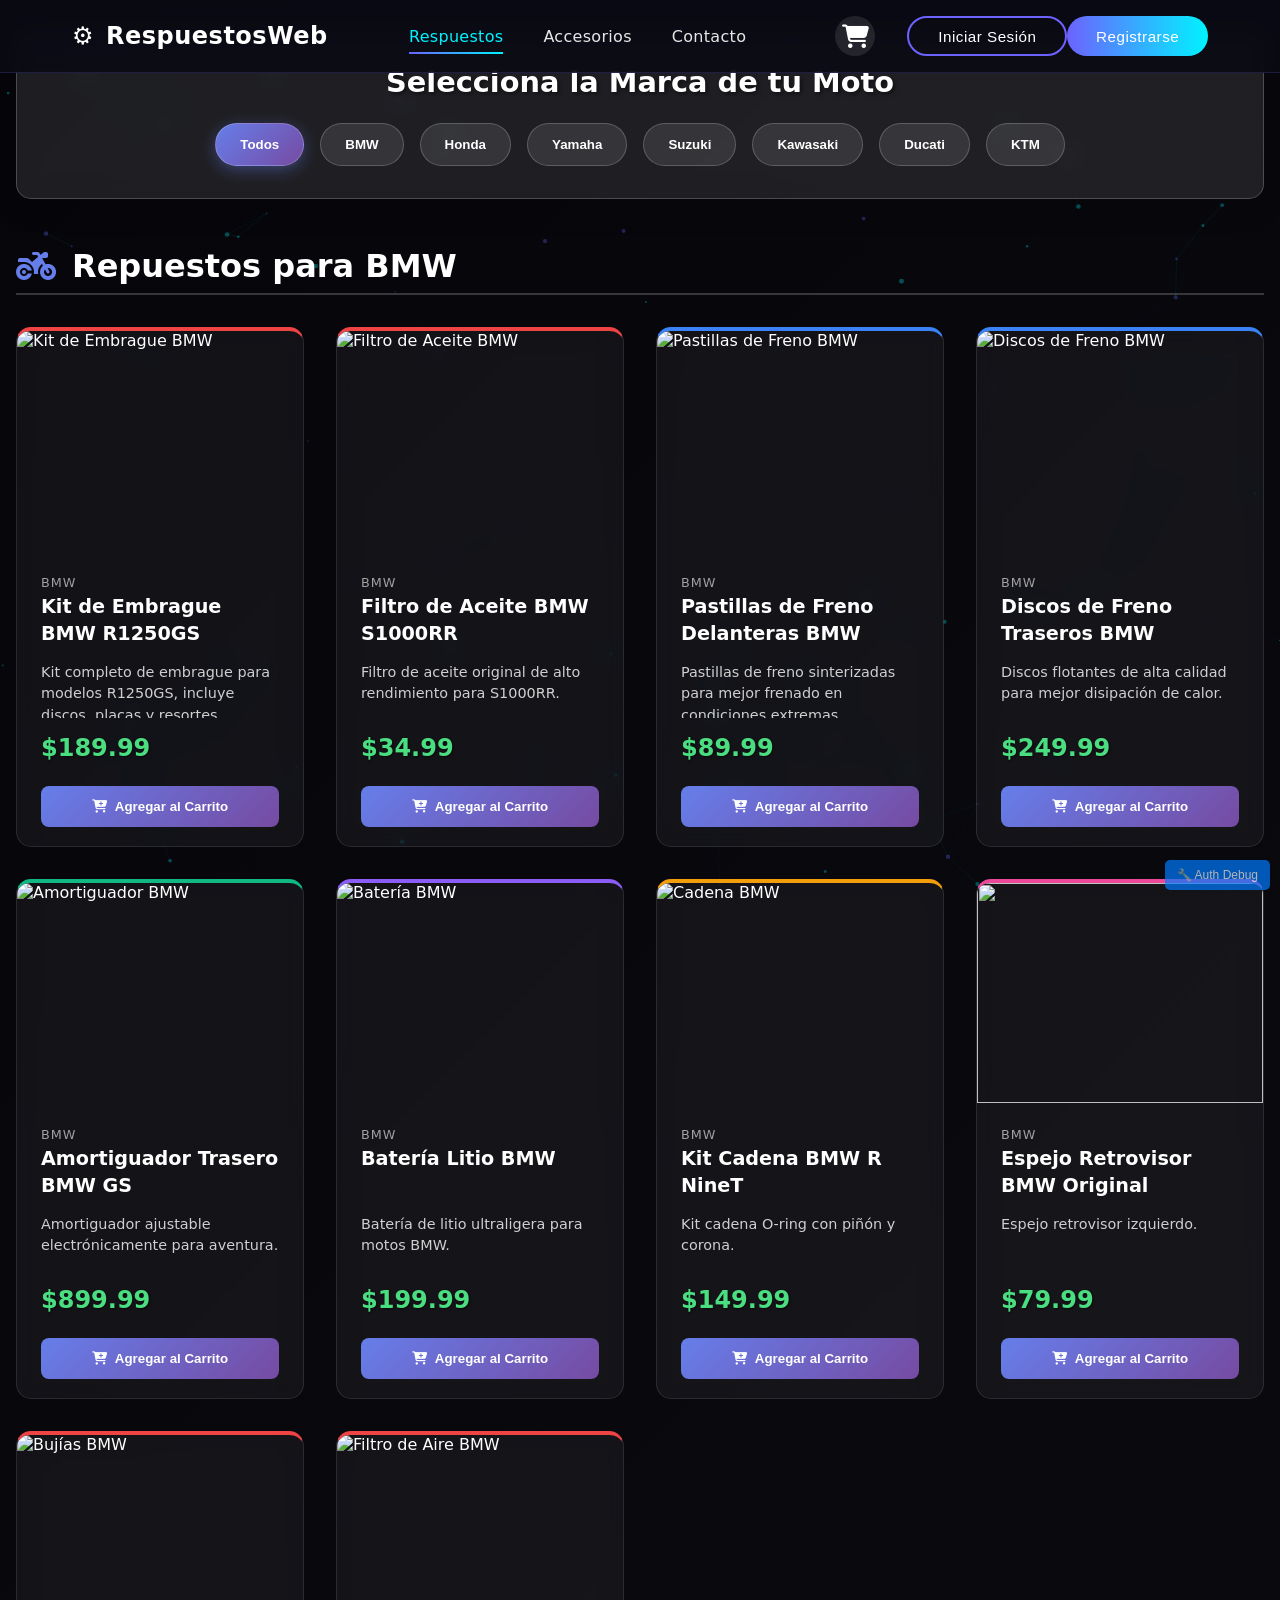
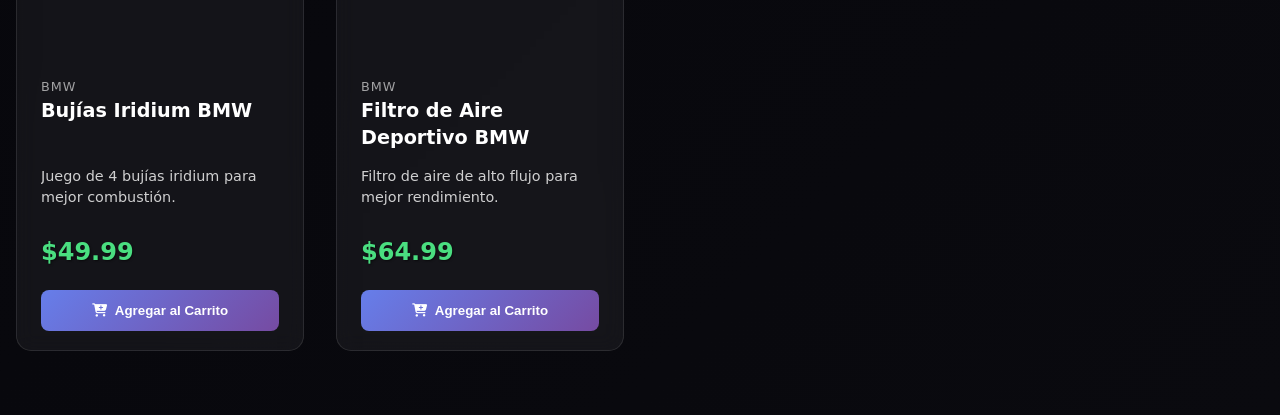
==== commit 2e7d52bc: "Update repuestos.html" ====
--- a/repuestos.html
+++ b/repuestos.html
@@ -82,7 +82,7 @@
                 <!-- Motor -->
                 <div class="producto-card" data-categoria="motor">
                     <div class="producto-imagen-container">
-                        <img src="https://i.ebayimg.com/images/g/hdYAAOSwGIlj2I~U/s-l1600.webp" 
+                        <img src="" 
                              alt="Kit de Embrague BMW" 
                              class="producto-imagen">
                         <div class="producto-overlay">
@@ -102,7 +102,7 @@
 
                 <div class="producto-card" data-categoria="motor">
                     <div class="producto-imagen-container">
-                        <img src="https://res.cloudinary.com/knfilters-com/image/upload/c_lpad,dpr_2.0,f_auto,h_540,q_auto,w_540/v1/media/catalog/product/K/N/KN-160_4.jpg?_i=AB" 
+                        <img src="" 
                              alt="Filtro de Aceite BMW" 
                              class="producto-imagen">
                         <div class="producto-overlay">
@@ -123,7 +123,7 @@
                 <!-- Frenos -->
                 <div class="producto-card" data-categoria="frenos">
                     <div class="producto-imagen-container">
-                        <img src="https://i.ebayimg.com/images/g/bAkAAOSwcmRlqMo6/s-l1600.webp" 
+                        <img src="" 
                              alt="Pastillas de Freno BMW" 
                              class="producto-imagen">
                         <div class="producto-overlay">
@@ -143,7 +143,7 @@
 
                 <div class="producto-card" data-categoria="frenos">
                     <div class="producto-imagen-container">
-                        <img src="https://i.ebayimg.com/thumbs/images/g/HKcAAeSwe4xpPvAn/s-l300.webp" 
+                        <img src="" 
                              alt="Discos de Freno BMW" 
                              class="producto-imagen">
                         <div class="producto-overlay">
@@ -164,7 +164,7 @@
                 <!-- Suspensión -->
                 <div class="producto-card" data-categoria="suspension">
                     <div class="producto-imagen-container">
-                        <img src="https://i.ebayimg.com/images/g/KG8AAeSwtQhpDiIL/s-l1600.webp" 
+                        <img src="" 
                              alt="Amortiguador BMW" 
                              class="producto-imagen">
                         <div class="producto-overlay">
@@ -185,7 +185,7 @@
                 <!-- Electrónica -->
                 <div class="producto-card" data-categoria="electronica">
                     <div class="producto-imagen-container">
-                        <img src="https://i.ebayimg.com/images/g/pgMAAOSwFHZnN01C/s-l1600.webp" 
+                        <img src="" 
                              alt="Batería BMW" 
                              class="producto-imagen">
                         <div class="producto-overlay">
@@ -206,7 +206,7 @@
                 <!-- Transmisión -->
                 <div class="producto-card" data-categoria="transmision">
                     <div class="producto-imagen-container">
-                        <img src="https://i.ebayimg.com/thumbs/images/g/bOwAAOSwZWhnmeZr/s-l300.webp" 
+                        <img src="" 
                              alt="Cadena BMW" 
                              class="producto-imagen">
                         <div class="producto-overlay">
@@ -227,7 +227,7 @@
                 <!-- Carrocería -->
                 <div class="producto-card" data-categoria="carroceria">
                     <div class="producto-imagen-container">
-                        <img src="https://encrypted-tbn0.gstatic.com/images?q=tbn:ANd9GcQe6MmT3iAKlAqYULqg9RIw2ckWm8wNuphOkQ&s" 
+                        <img src=" 
                              alt="Espejo Retrovisor BMW" 
                              class="producto-imagen">
                         <div class="producto-overlay">
@@ -248,7 +248,7 @@
                 <!-- Bujías -->
                 <div class="producto-card" data-categoria="motor">
                     <div class="producto-imagen-container">
-                        <img src="https://m.media-amazon.com/images/I/41Av20LkbiL._AC_SX466_.jpg" 
+                        <img src="" 
                              alt="Bujías BMW" 
                              class="producto-imagen">
                         <div class="producto-overlay">
@@ -269,7 +269,7 @@
                 <!-- Filtro de Aire -->
                 <div class="producto-card" data-categoria="motor">
                     <div class="producto-imagen-container">
-                        <img src="https://i.ebayimg.com/images/g/MfUAAeSwtmdpF6ZR/s-l1600.webp" 
+                        <img src="" 
                              alt="Filtro de Aire BMW" 
                              class="producto-imagen">
                         <div class="producto-overlay">
@@ -300,7 +300,7 @@
                 
                 <div class="producto-card" data-categoria="motor">
                     <div class="producto-imagen-container">
-                        <img src="https://images.unsplash.com/photo-1558618666-fcd25c85cd64?ixlib=rb-4.0.3&auto=format&fit=crop&w=500&q=80" 
+                        <img src="" 
                              alt="Filtro de Aire Honda" 
                              class="producto-imagen">
                         <div class="producto-overlay">
@@ -320,7 +320,7 @@
 
                 <div class="producto-card" data-categoria="frenos">
                     <div class="producto-imagen-container">
-                        <img src="https://images.unsplash.com/photo-1550565118-3a14e8d0386f?ixlib=rb-4.0.3&auto=format&fit=crop&w=500&q=80" 
+                        <img src="" 
                              alt="Pastillas Honda" 
                              class="producto-imagen">
                         <div class="producto-overlay">
@@ -340,7 +340,7 @@
 
                 <div class="producto-card" data-categoria="suspension">
                     <div class="producto-imagen-container">
-                        <img src="https://images.unsplash.com/photo-1580522154071-c6ca47a859ad?ixlib=rb-4.0.3&auto=format&fit=crop&w=500&q=80" 
+                        <img src="" 
                              alt="Amortiguador Honda" 
                              class="producto-imagen">
                         <div class="producto-overlay">
@@ -360,7 +360,7 @@
 
                 <div class="producto-card" data-categoria="transmision">
                     <div class="producto-imagen-container">
-                        <img src="https://images.unsplash.com/photo-1569949381669-ec9738b44374?ixlib=rb-4.0.3&auto=format&fit=crop&w=500&q=80" 
+                        <img src="" 
                              alt="Kit Cadena Honda" 
                              class="producto-imagen">
                         <div class="producto-overlay">
@@ -380,7 +380,7 @@
 
                 <div class="producto-card" data-categoria="electronica">
                     <div class="producto-imagen-container">
-                        <img src="https://images.unsplash.com/photo-1591799264318-7e6ef8ddb7ea?ixlib=rb-4.0.3&auto=format&fit=crop&w=500&q=80" 
+                        <img src="" 
                              alt="Batería Honda" 
                              class="producto-imagen">
                         <div class="producto-overlay">
@@ -400,7 +400,7 @@
 
                 <div class="producto-card" data-categoria="motor">
                     <div class="producto-imagen-container">
-                        <img src="https://images.unsplash.com/photo-1614162692292-7ac56d7f7f1e?ixlib=rb-4.0.3&auto=format&fit=crop&w=500&q=80" 
+                        <img src="" 
                              alt="Bujías Honda" 
                              class="producto-imagen">
                         <div class="producto-overlay">
@@ -431,7 +431,7 @@
                 
                 <div class="producto-card" data-categoria="motor">
                     <div class="producto-imagen-container">
-                        <img src="https://images.unsplash.com/photo-1614162692292-7ac56d7f7f1e?ixlib=rb-4.0.3&auto=format&fit=crop&w=500&q=80" 
+                        <img src="" 
                              alt="Bujías Yamaha" 
                              class="producto-imagen">
                         <div class="producto-overlay">
@@ -451,7 +451,7 @@
 
                 <div class="producto-card" data-categoria="suspension">
                     <div class="producto-imagen-container">
-                        <img src="https://images.unsplash.com/photo-1580522154071-c6ca47a859ad?ixlib=rb-4.0.3&auto=format&fit=crop&w=500&q=80" 
+                        <img src="" 
                              alt="Horquilla Yamaha" 
                              class="producto-imagen">
                         <div class="producto-overlay">
@@ -471,7 +471,7 @@
 
                 <div class="producto-card" data-categoria="frenos">
                     <div class="producto-imagen-container">
-                        <img src="https://images.unsplash.com/photo-1550565118-3a14e8d0386f?ixlib=rb-4.0.3&auto=format&fit=crop&w=500&q=80" 
+                        <img src="" 
                              alt="Discos Yamaha" 
                              class="producto-imagen">
                         <div class="producto-overlay">
@@ -491,7 +491,7 @@
 
                 <div class="producto-card" data-categoria="transmision">
                     <div class="producto-imagen-container">
-                        <img src="https://images.unsplash.com/photo-1569949381669-ec9738b44374?ixlib=rb-4.0.3&auto=format&fit=crop&w=500&q=80" 
+                        <img src="" 
                              alt="Cadena Yamaha" 
                              class="producto-imagen">
                         <div class="producto-overlay">
@@ -511,7 +511,7 @@
 
                 <div class="producto-card" data-categoria="electronica">
                     <div class="producto-imagen-container">
-                        <img src="https://images.unsplash.com/photo-1591799264318-7e6ef8ddb7ea?ixlib=rb-4.0.3&auto=format&fit=crop&w=500&q=80" 
+                        <img src="" 
                              alt="Regulador Yamaha" 
                              class="producto-imagen">
                         <div class="producto-overlay">
@@ -542,7 +542,7 @@
                 
                 <div class="producto-card" data-categoria="motor">
                     <div class="producto-imagen-container">
-                        <img src="https://images.unsplash.com/photo-1569541306245-6fa5c8d48aa8?ixlib=rb-4.0.3&auto=format&fit=crop&w=500&q=80" 
+                        <img src="" 
                              alt="Embrague Suzuki" 
                              class="producto-imagen">
                         <div class="producto-overlay">
@@ -562,7 +562,7 @@
 
                 <div class="producto-card" data-categoria="frenos">
                     <div class="producto-imagen-container">
-                        <img src="https://images.unsplash.com/photo-1558618666-fcd25c85cd64?ixlib=rb-4.0.3&auto=format&fit=crop&w=500&q=80" 
+                        <img src="" 
                              alt="Pastillas Suzuki" 
                              class="producto-imagen">
                         <div class="producto-overlay">
@@ -582,7 +582,7 @@
 
                 <div class="producto-card" data-categoria="suspension">
                     <div class="producto-imagen-container">
-                        <img src="https://images.unsplash.com/photo-1580522154071-c6ca47a859ad?ixlib=rb-4.0.3&auto=format&fit=crop&w=500&q=80" 
+                        <img src="" 
                              alt="Suspensión Suzuki" 
                              class="producto-imagen">
                         <div class="producto-overlay">
@@ -602,7 +602,7 @@
 
                 <div class="producto-card" data-categoria="transmision">
                     <div class="producto-imagen-container">
-                        <img src="https://images.unsplash.com/photo-1569949381669-ec9738b44374?ixlib=rb-4.0.3&auto=format&fit=crop&w=500&q=80" 
+                        <img src="" 
                              alt="Cadena Suzuki" 
                              class="producto-imagen">
                         <div class="producto-overlay">
@@ -633,7 +633,7 @@
                 
                 <div class="producto-card" data-categoria="motor">
                     <div class="producto-imagen-container">
-                        <img src="https://images.unsplash.com/photo-1614162692292-7ac56d7f7f1e?ixlib=rb-4.0.3&auto=format&fit=crop&w=500&q=80" 
+                        <img src="" 
                              alt="Bujías Kawasaki" 
                              class="producto-imagen">
                         <div class="producto-overlay">
@@ -653,7 +653,7 @@
 
                 <div class="producto-card" data-categoria="transmision">
                     <div class="producto-imagen-container">
-                        <img src="https://images.unsplash.com/photo-1569949381669-ec9738b44374?ixlib=rb-4.0.3&auto=format&fit=crop&w=500&q=80" 
+                        <img src="" 
                              alt="Cadena Kawasaki" 
                              class="producto-imagen">
                         <div class="producto-overlay">
@@ -673,7 +673,7 @@
 
                 <div class="producto-card" data-categoria="frenos">
                     <div class="producto-imagen-container">
-                        <img src="https://images.unsplash.com/photo-1550565118-3a14e8d0386f?ixlib=rb-4.0.3&auto=format&fit=crop&w=500&q=80" 
+                        <img src="" 
                              alt="Discos Kawasaki" 
                              class="producto-imagen">
                         <div class="producto-overlay">
@@ -693,7 +693,7 @@
 
                 <div class="producto-card" data-categoria="suspension">
                     <div class="producto-imagen-container">
-                        <img src="https://images.unsplash.com/photo-1580522154071-c6ca47a859ad?ixlib=rb-4.0.3&auto=format&fit=crop&w=500&q=80" 
+                        <img src="" 
                              alt="Suspensión Kawasaki" 
                              class="producto-imagen">
                         <div class="producto-overlay">
@@ -724,7 +724,7 @@
                 
                 <div class="producto-card" data-categoria="frenos">
                     <div class="producto-imagen-container">
-                        <img src="https://images.unsplash.com/photo-1550565118-3a14e8d0386f?ixlib=rb-4.0.3&auto=format&fit=crop&w=500&q=80" 
+                        <img src="" 
                              alt="Discos Ducati" 
                              class="producto-imagen">
                         <div class="producto-overlay">
@@ -744,7 +744,7 @@
 
                 <div class="producto-card" data-categoria="suspension">
                     <div class="producto-imagen-container">
-                        <img src="https://images.unsplash.com/photo-1580522154071-c6ca47a859ad?ixlib=rb-4.0.3&auto=format&fit=crop&w=500&q=80" 
+                        <img src="" 
                              alt="Suspensión Ducati" 
                              class="producto-imagen">
                         <div class="producto-overlay">
@@ -764,7 +764,7 @@
 
                 <div class="producto-card" data-categoria="motor">
                     <div class="producto-imagen-container">
-                        <img src="https://images.unsplash.com/photo-1569541306245-6fa5c8d48aa8?ixlib=rb-4.0.3&auto=format&fit=crop&w=500&q=80" 
+                        <img src="" 
                              alt="Embrague Ducati" 
                              class="producto-imagen">
                         <div class="producto-overlay">
@@ -784,7 +784,7 @@
 
                 <div class="producto-card" data-categoria="transmision">
                     <div class="producto-imagen-container">
-                        <img src="https://images.unsplash.com/photo-1569949381669-ec9738b44374?ixlib=rb-4.0.3&auto=format&fit=crop&w=500&q=80" 
+                        <img src="" 
                              alt="Cadena Ducati" 
                              class="producto-imagen">
                         <div class="producto-overlay">
@@ -815,7 +815,7 @@
                 
                 <div class="producto-card" data-categoria="motor">
                     <div class="producto-imagen-container">
-                        <img src="https://images.unsplash.com/photo-1569541306245-6fa5c8d48aa8?ixlib=rb-4.0.3&auto=format&fit=crop&w=500&q=80" 
+                        <img src="" 
                              alt="Embrague KTM" 
                              class="producto-imagen">
                         <div class="producto-overlay">
@@ -835,7 +835,7 @@
 
                 <div class="producto-card" data-categoria="suspension">
                     <div class="producto-imagen-container">
-                        <img src="https://images.unsplash.com/photo-1580522154071-c6ca47a859ad?ixlib=rb-4.0.3&auto=format&fit=crop&w=500&q=80" 
+                        <img src="" 
                              alt="Suspensión KTM" 
                              class="producto-imagen">
                         <div class="producto-overlay">
@@ -855,7 +855,7 @@
 
                 <div class="producto-card" data-categoria="frenos">
                     <div class="producto-imagen-container">
-                        <img src="https://images.unsplash.com/photo-1550565118-3a14e8d0386f?ixlib=rb-4.0.3&auto=format&fit=crop&w=500&q=80" 
+                        <img src="" 
                              alt="Frenos KTM" 
                              class="producto-imagen">
                         <div class="producto-overlay">
@@ -875,7 +875,7 @@
 
                 <div class="producto-card" data-categoria="transmision">
                     <div class="producto-imagen-container">
-                        <img src="https://images.unsplash.com/photo-1569949381669-ec9738b44374?ixlib=rb-4.0.3&auto=format&fit=crop&w=500&q=80" 
+                        <img src="" 
                              alt="Cadena KTM" 
                              class="producto-imagen">
                         <div class="producto-overlay">
@@ -915,4 +915,5 @@
     <script src="js/auth-check.js"></script>
 </body>
 
-</html>+
+</html>
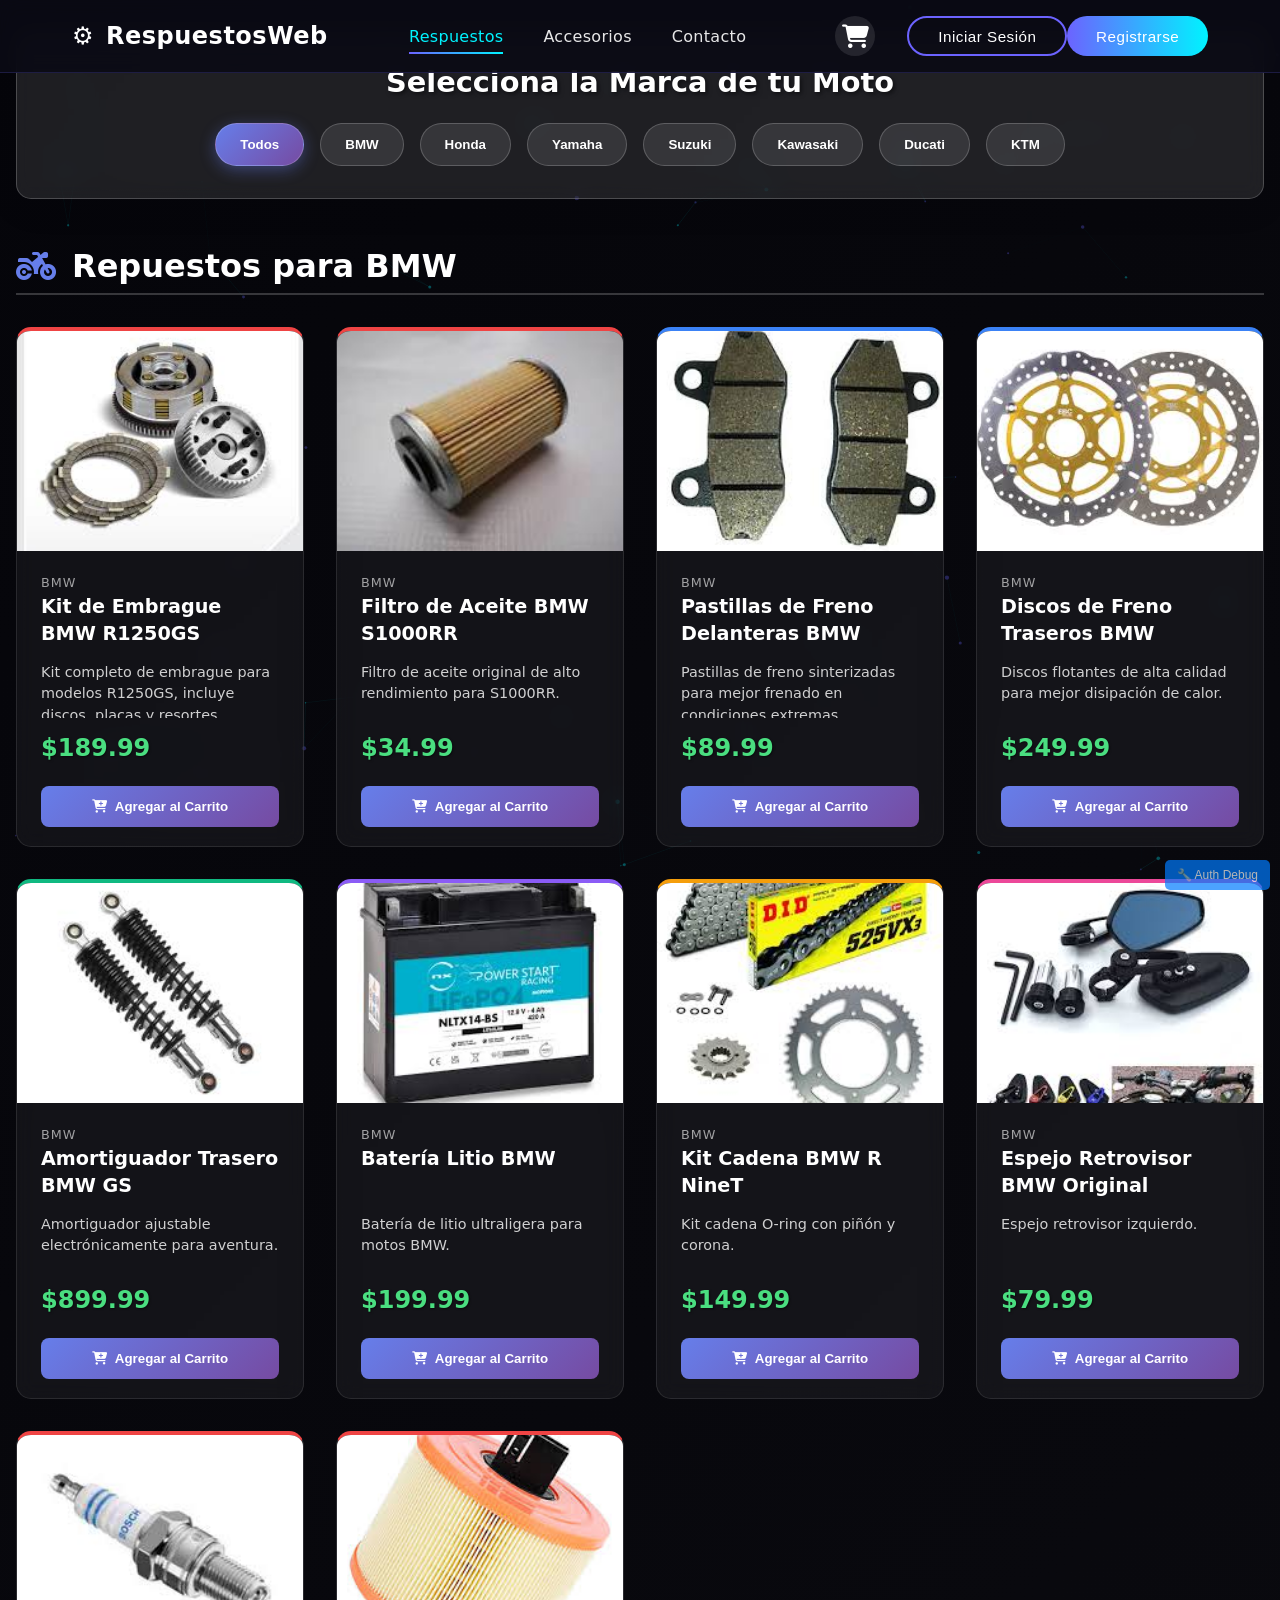
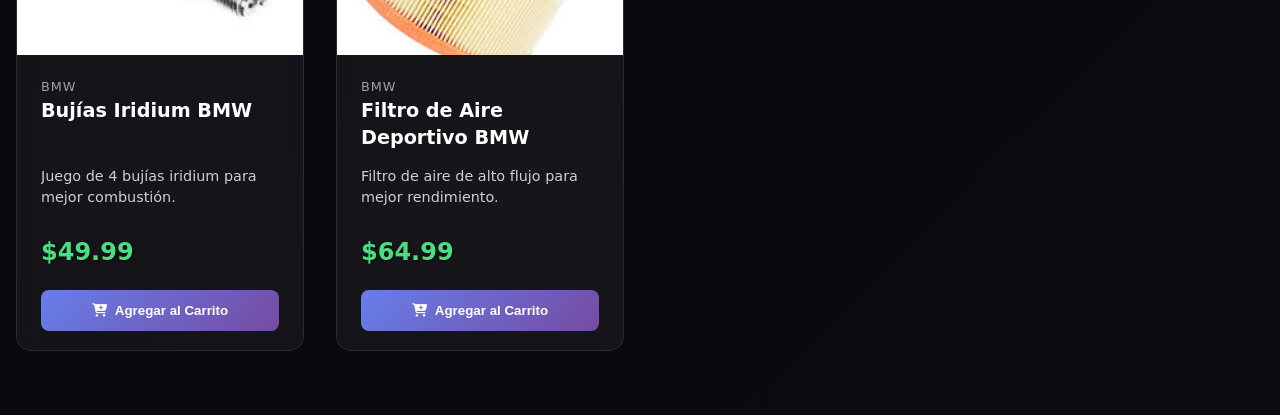
==== commit e0b1a497: "Update repuestos.html" ====
--- a/repuestos.html
+++ b/repuestos.html
@@ -82,7 +82,7 @@
                 <!-- Motor -->
                 <div class="producto-card" data-categoria="motor">
                     <div class="producto-imagen-container">
-                        <img src="" 
+                        <img src="[data-uri]" 
                              alt="Kit de Embrague BMW" 
                              class="producto-imagen">
                         <div class="producto-overlay">
@@ -102,7 +102,7 @@
 
                 <div class="producto-card" data-categoria="motor">
                     <div class="producto-imagen-container">
-                        <img src="" 
+                        <img src="[data-uri]" 
                              alt="Filtro de Aceite BMW" 
                              class="producto-imagen">
                         <div class="producto-overlay">
@@ -123,7 +123,7 @@
                 <!-- Frenos -->
                 <div class="producto-card" data-categoria="frenos">
                     <div class="producto-imagen-container">
-                        <img src="" 
+                        <img src="[data-uri]" 
                              alt="Pastillas de Freno BMW" 
                              class="producto-imagen">
                         <div class="producto-overlay">
@@ -143,7 +143,7 @@
 
                 <div class="producto-card" data-categoria="frenos">
                     <div class="producto-imagen-container">
-                        <img src="" 
+                        <img src="[data-uri]" 
                              alt="Discos de Freno BMW" 
                              class="producto-imagen">
                         <div class="producto-overlay">
@@ -164,7 +164,7 @@
                 <!-- Suspensión -->
                 <div class="producto-card" data-categoria="suspension">
                     <div class="producto-imagen-container">
-                        <img src="" 
+                        <img src="[data-uri]" 
                              alt="Amortiguador BMW" 
                              class="producto-imagen">
                         <div class="producto-overlay">
@@ -185,7 +185,7 @@
                 <!-- Electrónica -->
                 <div class="producto-card" data-categoria="electronica">
                     <div class="producto-imagen-container">
-                        <img src="" 
+                        <img src="[data-uri]" 
                              alt="Batería BMW" 
                              class="producto-imagen">
                         <div class="producto-overlay">
@@ -206,7 +206,7 @@
                 <!-- Transmisión -->
                 <div class="producto-card" data-categoria="transmision">
                     <div class="producto-imagen-container">
-                        <img src="" 
+                        <img src="[data-uri]" 
                              alt="Cadena BMW" 
                              class="producto-imagen">
                         <div class="producto-overlay">
@@ -227,7 +227,7 @@
                 <!-- Carrocería -->
                 <div class="producto-card" data-categoria="carroceria">
                     <div class="producto-imagen-container">
-                        <img src=" 
+                        <img src="[data-uri]" 
                              alt="Espejo Retrovisor BMW" 
                              class="producto-imagen">
                         <div class="producto-overlay">
@@ -248,7 +248,7 @@
                 <!-- Bujías -->
                 <div class="producto-card" data-categoria="motor">
                     <div class="producto-imagen-container">
-                        <img src="" 
+                        <img src="[data-uri]" 
                              alt="Bujías BMW" 
                              class="producto-imagen">
                         <div class="producto-overlay">
@@ -269,7 +269,7 @@
                 <!-- Filtro de Aire -->
                 <div class="producto-card" data-categoria="motor">
                     <div class="producto-imagen-container">
-                        <img src="" 
+                        <img src="[data-uri]" 
                              alt="Filtro de Aire BMW" 
                              class="producto-imagen">
                         <div class="producto-overlay">
@@ -917,3 +917,4 @@
 
 
 </html>
+
